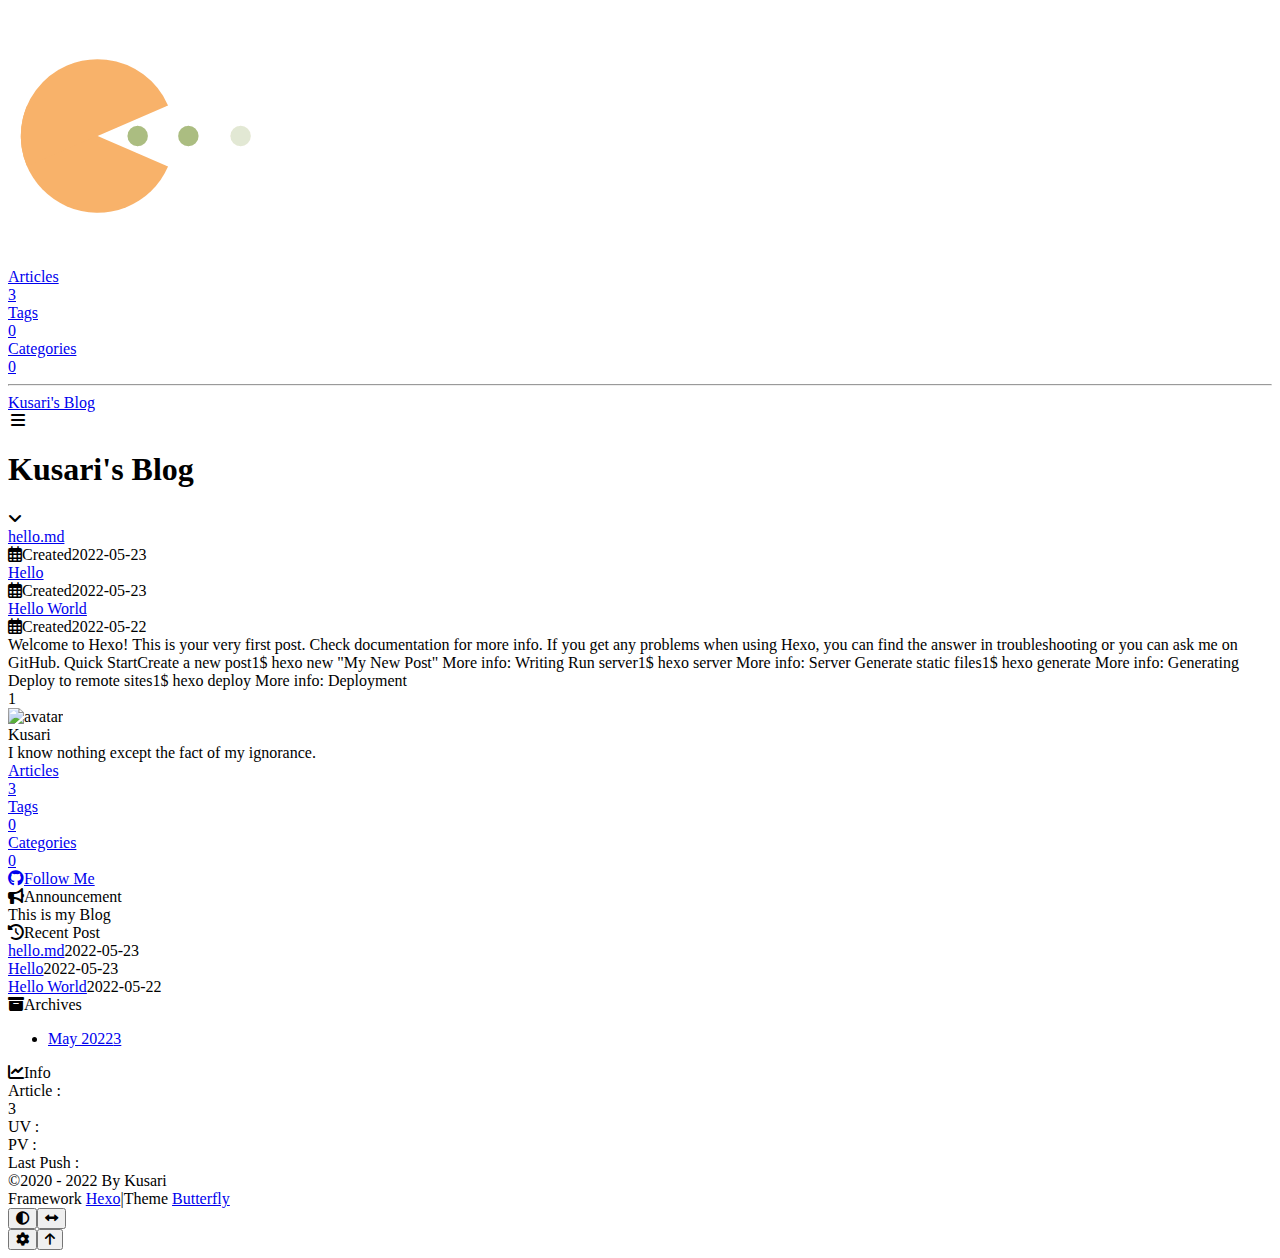
==== index.html @ a53c6928 "Site updated: 2022-05-23 19:01:49" ====
<!DOCTYPE html><html lang="en" data-theme="light"><head><meta charset="UTF-8"><meta http-equiv="X-UA-Compatible" content="IE=edge"><meta name="viewport" content="width=device-width, initial-scale=1.0, maximum-scale=1.0, user-scalable=no"><title>Kusari's Blog</title><meta name="keywords" content="blog"><meta name="author" content="Kusari"><meta name="copyright" content="Kusari"><meta name="format-detection" content="telephone=no"><meta name="theme-color" content="#ffffff"><meta name="description" content="I know nothing except the fact of my ignorance.">
<meta property="og:type" content="website">
<meta property="og:title" content="Kusari&#39;s Blog">
<meta property="og:url" content="https://bangumi.tv/user/heliumdearu/index.html">
<meta property="og:site_name" content="Kusari&#39;s Blog">
<meta property="og:description" content="I know nothing except the fact of my ignorance.">
<meta property="og:locale" content="en_US">
<meta property="og:image" content="https://i.loli.net/2021/02/24/5O1day2nriDzjSu.png">
<meta property="article:author" content="Kusari">
<meta property="article:tag" content="blog">
<meta name="twitter:card" content="summary">
<meta name="twitter:image" content="https://i.loli.net/2021/02/24/5O1day2nriDzjSu.png"><link rel="shortcut icon" href="/user/heliumdearu/img/favicon.png"><link rel="canonical" href="https://bangumi.tv/user/heliumdearu/"><link rel="preconnect" href="//cdn.jsdelivr.net"/><link rel="preconnect" href="//busuanzi.ibruce.info"/><link rel="stylesheet" href="/user/heliumdearu/css/index.css"><link rel="stylesheet" href="https://cdn.jsdelivr.net/npm/@fortawesome/fontawesome-free@6/css/all.min.css" media="print" onload="this.media='all'"><link rel="stylesheet" href="https://cdn.jsdelivr.net/npm/@fancyapps/ui/dist/fancybox.css" media="print" onload="this.media='all'"><script>const GLOBAL_CONFIG = { 
  root: '/user/heliumdearu/',
  algolia: undefined,
  localSearch: undefined,
  translate: undefined,
  noticeOutdate: undefined,
  highlight: {"plugin":"highlighjs","highlightCopy":true,"highlightLang":true,"highlightHeightLimit":false},
  copy: {
    success: 'Copy successfully',
    error: 'Copy error',
    noSupport: 'The browser does not support'
  },
  relativeDate: {
    homepage: false,
    post: false
  },
  runtime: '',
  date_suffix: {
    just: 'Just',
    min: 'minutes ago',
    hour: 'hours ago',
    day: 'days ago',
    month: 'months ago'
  },
  copyright: undefined,
  lightbox: 'fancybox',
  Snackbar: undefined,
  source: {
    justifiedGallery: {
      js: 'https://cdn.jsdelivr.net/npm/flickr-justified-gallery@2/dist/fjGallery.min.js',
      css: 'https://cdn.jsdelivr.net/npm/flickr-justified-gallery@2/dist/fjGallery.min.css'
    }
  },
  isPhotoFigcaption: false,
  islazyload: false,
  isAnchor: false
}</script><script id="config-diff">var GLOBAL_CONFIG_SITE = {
  title: 'Kusari\'s Blog',
  isPost: false,
  isHome: true,
  isHighlightShrink: false,
  isToc: false,
  postUpdate: '2022-05-23 19:01:47'
}</script><noscript><style type="text/css">
  #nav {
    opacity: 1
  }
  .justified-gallery img {
    opacity: 1
  }

  #recent-posts time,
  #post-meta time {
    display: inline !important
  }
</style></noscript><script>(win=>{
    win.saveToLocal = {
      set: function setWithExpiry(key, value, ttl) {
        if (ttl === 0) return
        const now = new Date()
        const expiryDay = ttl * 86400000
        const item = {
          value: value,
          expiry: now.getTime() + expiryDay,
        }
        localStorage.setItem(key, JSON.stringify(item))
      },

      get: function getWithExpiry(key) {
        const itemStr = localStorage.getItem(key)

        if (!itemStr) {
          return undefined
        }
        const item = JSON.parse(itemStr)
        const now = new Date()

        if (now.getTime() > item.expiry) {
          localStorage.removeItem(key)
          return undefined
        }
        return item.value
      }
    }
  
    win.getScript = url => new Promise((resolve, reject) => {
      const script = document.createElement('script')
      script.src = url
      script.async = true
      script.onerror = reject
      script.onload = script.onreadystatechange = function() {
        const loadState = this.readyState
        if (loadState && loadState !== 'loaded' && loadState !== 'complete') return
        script.onload = script.onreadystatechange = null
        resolve()
      }
      document.head.appendChild(script)
    })
  
      win.activateDarkMode = function () {
        document.documentElement.setAttribute('data-theme', 'dark')
        if (document.querySelector('meta[name="theme-color"]') !== null) {
          document.querySelector('meta[name="theme-color"]').setAttribute('content', '#0d0d0d')
        }
      }
      win.activateLightMode = function () {
        document.documentElement.setAttribute('data-theme', 'light')
        if (document.querySelector('meta[name="theme-color"]') !== null) {
          document.querySelector('meta[name="theme-color"]').setAttribute('content', '#ffffff')
        }
      }
      const t = saveToLocal.get('theme')
    
          if (t === 'dark') activateDarkMode()
          else if (t === 'light') activateLightMode()
        
      const asideStatus = saveToLocal.get('aside-status')
      if (asideStatus !== undefined) {
        if (asideStatus === 'hide') {
          document.documentElement.classList.add('hide-aside')
        } else {
          document.documentElement.classList.remove('hide-aside')
        }
      }
    
    const detectApple = () => {
      if(/iPad|iPhone|iPod|Macintosh/.test(navigator.userAgent)){
        document.documentElement.classList.add('apple')
      }
    }
    detectApple()
    })(window)</script><meta name="generator" content="Hexo 6.2.0"></head><body><div id="sidebar"><div id="menu-mask"></div><div id="sidebar-menus"><div class="avatar-img is-center"><img src="https://i.loli.net/2021/02/24/5O1day2nriDzjSu.png" onerror="onerror=null;src='/img/friend_404.gif'" alt="avatar"/></div><div class="sidebar-site-data site-data is-center"><a href="/user/heliumdearu/archives/"><div class="headline">Articles</div><div class="length-num">3</div></a><a href="/user/heliumdearu/tags/"><div class="headline">Tags</div><div class="length-num">0</div></a><a href="/user/heliumdearu/categories/"><div class="headline">Categories</div><div class="length-num">0</div></a></div><hr/></div></div><div class="page" id="body-wrap"><header class="full_page" id="page-header"><nav id="nav"><span id="blog_name"><a id="site-name" href="/user/heliumdearu/">Kusari's Blog</a></span><div id="menus"><div id="toggle-menu"><a class="site-page"><i class="fas fa-bars fa-fw"></i></a></div></div></nav><div id="site-info"><h1 id="site-title">Kusari's Blog</h1></div><div id="scroll-down"><i class="fas fa-angle-down scroll-down-effects"></i></div></header><main class="layout" id="content-inner"><div class="recent-posts" id="recent-posts"><div class="recent-post-item"><div class="recent-post-info"><a class="article-title" href="/user/heliumdearu/2022/05/23/hello-md/" title="hello.md">hello.md</a><div class="article-meta-wrap"><span class="post-meta-date"><i class="far fa-calendar-alt"></i><span class="article-meta-label">Created</span><time datetime="2022-05-23T08:35:02.000Z" title="Created 2022-05-23 16:35:02">2022-05-23</time></span></div><div class="content"></div></div></div><div class="recent-post-item"><div class="recent-post-info"><a class="article-title" href="/user/heliumdearu/2022/05/23/Hello/" title="Hello">Hello</a><div class="article-meta-wrap"><span class="post-meta-date"><i class="far fa-calendar-alt"></i><span class="article-meta-label">Created</span><time datetime="2022-05-22T17:03:05.000Z" title="Created 2022-05-23 01:03:05">2022-05-23</time></span></div><div class="content"></div></div></div><div class="recent-post-item"><div class="recent-post-info"><a class="article-title" href="/user/heliumdearu/2022/05/22/hello-world/" title="Hello World">Hello World</a><div class="article-meta-wrap"><span class="post-meta-date"><i class="far fa-calendar-alt"></i><span class="article-meta-label">Created</span><time datetime="2022-05-22T07:33:28.192Z" title="Created 2022-05-22 15:33:28">2022-05-22</time></span></div><div class="content">Welcome to Hexo! This is your very first post. Check documentation for more info. If you get any problems when using Hexo, you can find the answer in troubleshooting or you can ask me on GitHub.
Quick StartCreate a new post1$ hexo new &quot;My New Post&quot;

More info: Writing
Run server1$ hexo server

More info: Server
Generate static files1$ hexo generate

More info: Generating
Deploy to remote sites1$ hexo deploy

More info: Deployment
</div></div></div><nav id="pagination"><div class="pagination"><span class="page-number current">1</span></div></nav></div><div class="aside-content" id="aside-content"><div class="card-widget card-info"><div class="is-center"><div class="avatar-img"><img src="https://i.loli.net/2021/02/24/5O1day2nriDzjSu.png" onerror="this.onerror=null;this.src='/user/heliumdearu/img/friend_404.gif'" alt="avatar"/></div><div class="author-info__name">Kusari</div><div class="author-info__description">I know nothing except the fact of my ignorance.</div></div><div class="card-info-data site-data is-center"><a href="/user/heliumdearu/archives/"><div class="headline">Articles</div><div class="length-num">3</div></a><a href="/user/heliumdearu/tags/"><div class="headline">Tags</div><div class="length-num">0</div></a><a href="/user/heliumdearu/categories/"><div class="headline">Categories</div><div class="length-num">0</div></a></div><a id="card-info-btn" target="_blank" rel="noopener" href="https://github.com/xxxxxx"><i class="fab fa-github"></i><span>Follow Me</span></a></div><div class="card-widget card-announcement"><div class="item-headline"><i class="fas fa-bullhorn fa-shake"></i><span>Announcement</span></div><div class="announcement_content">This is my Blog</div></div><div class="sticky_layout"><div class="card-widget card-recent-post"><div class="item-headline"><i class="fas fa-history"></i><span>Recent Post</span></div><div class="aside-list"><div class="aside-list-item"><div class="content"><a class="title" href="/user/heliumdearu/2022/05/23/hello-md/" title="hello.md">hello.md</a><time datetime="2022-05-23T08:35:02.000Z" title="Created 2022-05-23 16:35:02">2022-05-23</time></div></div><div class="aside-list-item"><div class="content"><a class="title" href="/user/heliumdearu/2022/05/23/Hello/" title="Hello">Hello</a><time datetime="2022-05-22T17:03:05.000Z" title="Created 2022-05-23 01:03:05">2022-05-23</time></div></div><div class="aside-list-item"><div class="content"><a class="title" href="/user/heliumdearu/2022/05/22/hello-world/" title="Hello World">Hello World</a><time datetime="2022-05-22T07:33:28.192Z" title="Created 2022-05-22 15:33:28">2022-05-22</time></div></div></div></div><div class="card-widget card-archives"><div class="item-headline"><i class="fas fa-archive"></i><span>Archives</span></div><ul class="card-archive-list"><li class="card-archive-list-item"><a class="card-archive-list-link" href="/user/heliumdearu/archives/2022/05/"><span class="card-archive-list-date">May 2022</span><span class="card-archive-list-count">3</span></a></li></ul></div><div class="card-widget card-webinfo"><div class="item-headline"><i class="fas fa-chart-line"></i><span>Info</span></div><div class="webinfo"><div class="webinfo-item"><div class="item-name">Article :</div><div class="item-count">3</div></div><div class="webinfo-item"><div class="item-name">UV :</div><div class="item-count" id="busuanzi_value_site_uv"></div></div><div class="webinfo-item"><div class="item-name">PV :</div><div class="item-count" id="busuanzi_value_site_pv"></div></div><div class="webinfo-item"><div class="item-name">Last Push :</div><div class="item-count" id="last-push-date" data-lastPushDate="2022-05-23T11:01:47.331Z"></div></div></div></div></div></div></main><footer id="footer"><div id="footer-wrap"><div class="copyright">&copy;2020 - 2022 By Kusari</div><div class="framework-info"><span>Framework </span><a target="_blank" rel="noopener" href="https://hexo.io">Hexo</a><span class="footer-separator">|</span><span>Theme </span><a target="_blank" rel="noopener" href="https://github.com/jerryc127/hexo-theme-butterfly">Butterfly</a></div></div></footer></div><div id="rightside"><div id="rightside-config-hide"><button id="darkmode" type="button" title="Switch Between Light And Dark Mode"><i class="fas fa-adjust"></i></button><button id="hide-aside-btn" type="button" title="Toggle between single-column and double-column"><i class="fas fa-arrows-alt-h"></i></button></div><div id="rightside-config-show"><button id="rightside_config" type="button" title="Setting"><i class="fas fa-cog fa-spin"></i></button><button id="go-up" type="button" title="Back To Top"><i class="fas fa-arrow-up"></i></button></div></div><div><script src="/user/heliumdearu/js/utils.js"></script><script src="/user/heliumdearu/js/main.js"></script><script src="https://cdn.jsdelivr.net/npm/@fancyapps/ui/dist/fancybox.umd.js"></script><div class="js-pjax"></div><script async data-pjax src="//busuanzi.ibruce.info/busuanzi/2.3/busuanzi.pure.mini.js"></script></div></body></html>
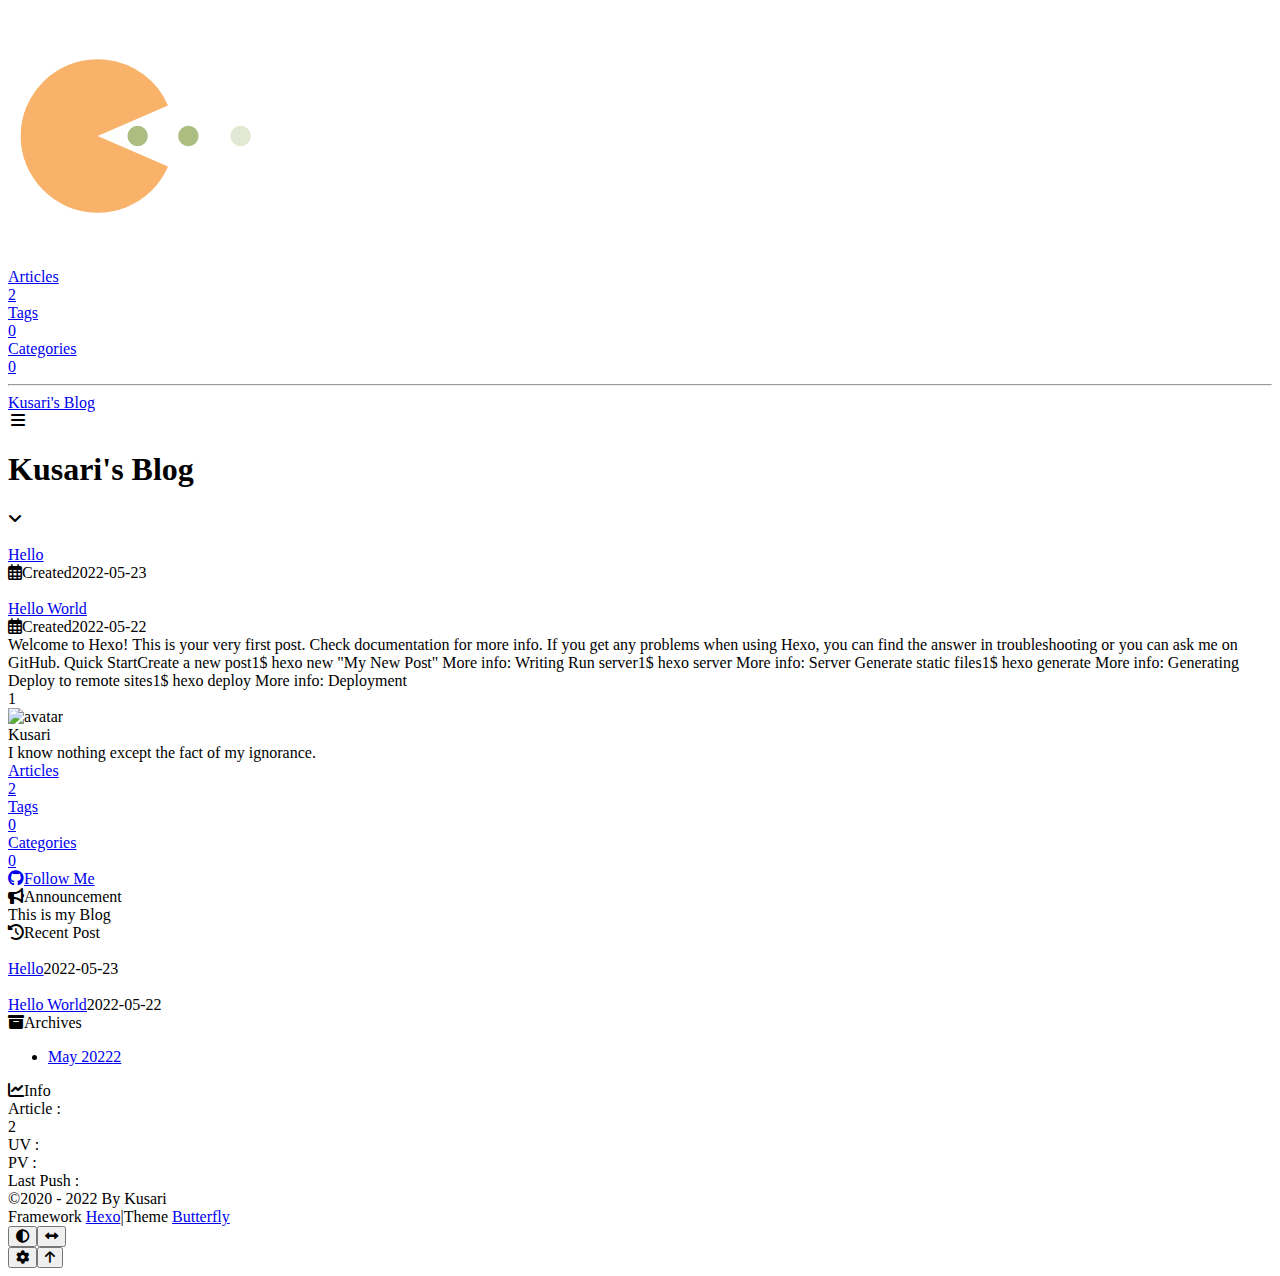
==== commit 3657e92a: "Site updated: 2022-05-24 00:05:08" ====
--- a/index.html
+++ b/index.html
@@ -1,7 +1,7 @@
 <!DOCTYPE html><html lang="en" data-theme="light"><head><meta charset="UTF-8"><meta http-equiv="X-UA-Compatible" content="IE=edge"><meta name="viewport" content="width=device-width, initial-scale=1.0, maximum-scale=1.0, user-scalable=no"><title>Kusari's Blog</title><meta name="keywords" content="blog"><meta name="author" content="Kusari"><meta name="copyright" content="Kusari"><meta name="format-detection" content="telephone=no"><meta name="theme-color" content="#ffffff"><meta name="description" content="I know nothing except the fact of my ignorance.">
 <meta property="og:type" content="website">
 <meta property="og:title" content="Kusari&#39;s Blog">
-<meta property="og:url" content="https://bangumi.tv/user/heliumdearu/index.html">
+<meta property="og:url" content="https://github.com/Yukiyoruko/index.html">
 <meta property="og:site_name" content="Kusari&#39;s Blog">
 <meta property="og:description" content="I know nothing except the fact of my ignorance.">
 <meta property="og:locale" content="en_US">
@@ -9,8 +9,8 @@
 <meta property="article:author" content="Kusari">
 <meta property="article:tag" content="blog">
 <meta name="twitter:card" content="summary">
-<meta name="twitter:image" content="https://i.loli.net/2021/02/24/5O1day2nriDzjSu.png"><link rel="shortcut icon" href="/user/heliumdearu/img/favicon.png"><link rel="canonical" href="https://bangumi.tv/user/heliumdearu/"><link rel="preconnect" href="//cdn.jsdelivr.net"/><link rel="preconnect" href="//busuanzi.ibruce.info"/><link rel="stylesheet" href="/user/heliumdearu/css/index.css"><link rel="stylesheet" href="https://cdn.jsdelivr.net/npm/@fortawesome/fontawesome-free@6/css/all.min.css" media="print" onload="this.media='all'"><link rel="stylesheet" href="https://cdn.jsdelivr.net/npm/@fancyapps/ui/dist/fancybox.css" media="print" onload="this.media='all'"><script>const GLOBAL_CONFIG = { 
-  root: '/user/heliumdearu/',
+<meta name="twitter:image" content="https://i.loli.net/2021/02/24/5O1day2nriDzjSu.png"><link rel="shortcut icon" href="/Yukiyoruko/img/favicon.png"><link rel="canonical" href="https://github.com/Yukiyoruko/"><link rel="preconnect" href="//cdn.jsdelivr.net"/><link rel="preconnect" href="//busuanzi.ibruce.info"/><link rel="stylesheet" href="/Yukiyoruko/css/index.css"><link rel="stylesheet" href="https://cdn.jsdelivr.net/npm/@fortawesome/fontawesome-free@6/css/all.min.css" media="print" onload="this.media='all'"><link rel="stylesheet" href="https://cdn.jsdelivr.net/npm/@fancyapps/ui/dist/fancybox.css" media="print" onload="this.media='all'"><script>const GLOBAL_CONFIG = { 
+  root: '/Yukiyoruko/',
   algolia: undefined,
   localSearch: undefined,
   translate: undefined,
@@ -51,7 +51,7 @@
   isHome: true,
   isHighlightShrink: false,
   isToc: false,
-  postUpdate: '2022-05-23 19:01:47'
+  postUpdate: '2022-05-24 00:04:56'
 }</script><noscript><style type="text/css">
   #nav {
     opacity: 1
@@ -140,7 +140,7 @@
       }
     }
     detectApple()
-    })(window)</script><meta name="generator" content="Hexo 6.2.0"></head><body><div id="sidebar"><div id="menu-mask"></div><div id="sidebar-menus"><div class="avatar-img is-center"><img src="https://i.loli.net/2021/02/24/5O1day2nriDzjSu.png" onerror="onerror=null;src='/img/friend_404.gif'" alt="avatar"/></div><div class="sidebar-site-data site-data is-center"><a href="/user/heliumdearu/archives/"><div class="headline">Articles</div><div class="length-num">3</div></a><a href="/user/heliumdearu/tags/"><div class="headline">Tags</div><div class="length-num">0</div></a><a href="/user/heliumdearu/categories/"><div class="headline">Categories</div><div class="length-num">0</div></a></div><hr/></div></div><div class="page" id="body-wrap"><header class="full_page" id="page-header"><nav id="nav"><span id="blog_name"><a id="site-name" href="/user/heliumdearu/">Kusari's Blog</a></span><div id="menus"><div id="toggle-menu"><a class="site-page"><i class="fas fa-bars fa-fw"></i></a></div></div></nav><div id="site-info"><h1 id="site-title">Kusari's Blog</h1></div><div id="scroll-down"><i class="fas fa-angle-down scroll-down-effects"></i></div></header><main class="layout" id="content-inner"><div class="recent-posts" id="recent-posts"><div class="recent-post-item"><div class="recent-post-info"><a class="article-title" href="/user/heliumdearu/2022/05/23/hello-md/" title="hello.md">hello.md</a><div class="article-meta-wrap"><span class="post-meta-date"><i class="far fa-calendar-alt"></i><span class="article-meta-label">Created</span><time datetime="2022-05-23T08:35:02.000Z" title="Created 2022-05-23 16:35:02">2022-05-23</time></span></div><div class="content"></div></div></div><div class="recent-post-item"><div class="recent-post-info"><a class="article-title" href="/user/heliumdearu/2022/05/23/Hello/" title="Hello">Hello</a><div class="article-meta-wrap"><span class="post-meta-date"><i class="far fa-calendar-alt"></i><span class="article-meta-label">Created</span><time datetime="2022-05-22T17:03:05.000Z" title="Created 2022-05-23 01:03:05">2022-05-23</time></span></div><div class="content"></div></div></div><div class="recent-post-item"><div class="recent-post-info"><a class="article-title" href="/user/heliumdearu/2022/05/22/hello-world/" title="Hello World">Hello World</a><div class="article-meta-wrap"><span class="post-meta-date"><i class="far fa-calendar-alt"></i><span class="article-meta-label">Created</span><time datetime="2022-05-22T07:33:28.192Z" title="Created 2022-05-22 15:33:28">2022-05-22</time></span></div><div class="content">Welcome to Hexo! This is your very first post. Check documentation for more info. If you get any problems when using Hexo, you can find the answer in troubleshooting or you can ask me on GitHub.
+    })(window)</script><meta name="generator" content="Hexo 6.2.0"></head><body><div id="sidebar"><div id="menu-mask"></div><div id="sidebar-menus"><div class="avatar-img is-center"><img src="https://i.loli.net/2021/02/24/5O1day2nriDzjSu.png" onerror="onerror=null;src='/img/friend_404.gif'" alt="avatar"/></div><div class="sidebar-site-data site-data is-center"><a href="/Yukiyoruko/archives/"><div class="headline">Articles</div><div class="length-num">2</div></a><a href="/Yukiyoruko/tags/"><div class="headline">Tags</div><div class="length-num">0</div></a><a href="/Yukiyoruko/categories/"><div class="headline">Categories</div><div class="length-num">0</div></a></div><hr/></div></div><div class="page" id="body-wrap"><header class="full_page" id="page-header"><nav id="nav"><span id="blog_name"><a id="site-name" href="/Yukiyoruko/">Kusari's Blog</a></span><div id="menus"><div id="toggle-menu"><a class="site-page"><i class="fas fa-bars fa-fw"></i></a></div></div></nav><div id="site-info"><h1 id="site-title">Kusari's Blog</h1></div><div id="scroll-down"><i class="fas fa-angle-down scroll-down-effects"></i></div></header><main class="layout" id="content-inner"><div class="recent-posts" id="recent-posts"><div class="recent-post-item"><div class="post_cover left"><a href="/Yukiyoruko/2022/05/23/Hello/" title="Hello"><img class="post_bg" src="[data-uri]" onerror="this.onerror=null;this.src='/Yukiyoruko/img/404.jpg'" alt="Hello"></a></div><div class="recent-post-info"><a class="article-title" href="/Yukiyoruko/2022/05/23/Hello/" title="Hello">Hello</a><div class="article-meta-wrap"><span class="post-meta-date"><i class="far fa-calendar-alt"></i><span class="article-meta-label">Created</span><time datetime="2022-05-22T17:03:05.000Z" title="Created 2022-05-23 01:03:05">2022-05-23</time></span></div><div class="content"></div></div></div><div class="recent-post-item"><div class="post_cover right"><a href="/Yukiyoruko/2022/05/22/hello-world/" title="Hello World"><img class="post_bg" src="[data-uri]" onerror="this.onerror=null;this.src='/Yukiyoruko/img/404.jpg'" alt="Hello World"></a></div><div class="recent-post-info"><a class="article-title" href="/Yukiyoruko/2022/05/22/hello-world/" title="Hello World">Hello World</a><div class="article-meta-wrap"><span class="post-meta-date"><i class="far fa-calendar-alt"></i><span class="article-meta-label">Created</span><time datetime="2022-05-22T07:33:28.192Z" title="Created 2022-05-22 15:33:28">2022-05-22</time></span></div><div class="content">Welcome to Hexo! This is your very first post. Check documentation for more info. If you get any problems when using Hexo, you can find the answer in troubleshooting or you can ask me on GitHub.
 Quick StartCreate a new post1$ hexo new &quot;My New Post&quot;
 
 More info: Writing
@@ -153,4 +153,4 @@
 Deploy to remote sites1$ hexo deploy
 
 More info: Deployment
-</div></div></div><nav id="pagination"><div class="pagination"><span class="page-number current">1</span></div></nav></div><div class="aside-content" id="aside-content"><div class="card-widget card-info"><div class="is-center"><div class="avatar-img"><img src="https://i.loli.net/2021/02/24/5O1day2nriDzjSu.png" onerror="this.onerror=null;this.src='/user/heliumdearu/img/friend_404.gif'" alt="avatar"/></div><div class="author-info__name">Kusari</div><div class="author-info__description">I know nothing except the fact of my ignorance.</div></div><div class="card-info-data site-data is-center"><a href="/user/heliumdearu/archives/"><div class="headline">Articles</div><div class="length-num">3</div></a><a href="/user/heliumdearu/tags/"><div class="headline">Tags</div><div class="length-num">0</div></a><a href="/user/heliumdearu/categories/"><div class="headline">Categories</div><div class="length-num">0</div></a></div><a id="card-info-btn" target="_blank" rel="noopener" href="https://github.com/xxxxxx"><i class="fab fa-github"></i><span>Follow Me</span></a></div><div class="card-widget card-announcement"><div class="item-headline"><i class="fas fa-bullhorn fa-shake"></i><span>Announcement</span></div><div class="announcement_content">This is my Blog</div></div><div class="sticky_layout"><div class="card-widget card-recent-post"><div class="item-headline"><i class="fas fa-history"></i><span>Recent Post</span></div><div class="aside-list"><div class="aside-list-item"><div class="content"><a class="title" href="/user/heliumdearu/2022/05/23/hello-md/" title="hello.md">hello.md</a><time datetime="2022-05-23T08:35:02.000Z" title="Created 2022-05-23 16:35:02">2022-05-23</time></div></div><div class="aside-list-item"><div class="content"><a class="title" href="/user/heliumdearu/2022/05/23/Hello/" title="Hello">Hello</a><time datetime="2022-05-22T17:03:05.000Z" title="Created 2022-05-23 01:03:05">2022-05-23</time></div></div><div class="aside-list-item"><div class="content"><a class="title" href="/user/heliumdearu/2022/05/22/hello-world/" title="Hello World">Hello World</a><time datetime="2022-05-22T07:33:28.192Z" title="Created 2022-05-22 15:33:28">2022-05-22</time></div></div></div></div><div class="card-widget card-archives"><div class="item-headline"><i class="fas fa-archive"></i><span>Archives</span></div><ul class="card-archive-list"><li class="card-archive-list-item"><a class="card-archive-list-link" href="/user/heliumdearu/archives/2022/05/"><span class="card-archive-list-date">May 2022</span><span class="card-archive-list-count">3</span></a></li></ul></div><div class="card-widget card-webinfo"><div class="item-headline"><i class="fas fa-chart-line"></i><span>Info</span></div><div class="webinfo"><div class="webinfo-item"><div class="item-name">Article :</div><div class="item-count">3</div></div><div class="webinfo-item"><div class="item-name">UV :</div><div class="item-count" id="busuanzi_value_site_uv"></div></div><div class="webinfo-item"><div class="item-name">PV :</div><div class="item-count" id="busuanzi_value_site_pv"></div></div><div class="webinfo-item"><div class="item-name">Last Push :</div><div class="item-count" id="last-push-date" data-lastPushDate="2022-05-23T11:01:47.331Z"></div></div></div></div></div></div></main><footer id="footer"><div id="footer-wrap"><div class="copyright">&copy;2020 - 2022 By Kusari</div><div class="framework-info"><span>Framework </span><a target="_blank" rel="noopener" href="https://hexo.io">Hexo</a><span class="footer-separator">|</span><span>Theme </span><a target="_blank" rel="noopener" href="https://github.com/jerryc127/hexo-theme-butterfly">Butterfly</a></div></div></footer></div><div id="rightside"><div id="rightside-config-hide"><button id="darkmode" type="button" title="Switch Between Light And Dark Mode"><i class="fas fa-adjust"></i></button><button id="hide-aside-btn" type="button" title="Toggle between single-column and double-column"><i class="fas fa-arrows-alt-h"></i></button></div><div id="rightside-config-show"><button id="rightside_config" type="button" title="Setting"><i class="fas fa-cog fa-spin"></i></button><button id="go-up" type="button" title="Back To Top"><i class="fas fa-arrow-up"></i></button></div></div><div><script src="/user/heliumdearu/js/utils.js"></script><script src="/user/heliumdearu/js/main.js"></script><script src="https://cdn.jsdelivr.net/npm/@fancyapps/ui/dist/fancybox.umd.js"></script><div class="js-pjax"></div><script async data-pjax src="//busuanzi.ibruce.info/busuanzi/2.3/busuanzi.pure.mini.js"></script></div></body></html>+</div></div></div><nav id="pagination"><div class="pagination"><span class="page-number current">1</span></div></nav></div><div class="aside-content" id="aside-content"><div class="card-widget card-info"><div class="is-center"><div class="avatar-img"><img src="https://i.loli.net/2021/02/24/5O1day2nriDzjSu.png" onerror="this.onerror=null;this.src='/Yukiyoruko/img/friend_404.gif'" alt="avatar"/></div><div class="author-info__name">Kusari</div><div class="author-info__description">I know nothing except the fact of my ignorance.</div></div><div class="card-info-data site-data is-center"><a href="/Yukiyoruko/archives/"><div class="headline">Articles</div><div class="length-num">2</div></a><a href="/Yukiyoruko/tags/"><div class="headline">Tags</div><div class="length-num">0</div></a><a href="/Yukiyoruko/categories/"><div class="headline">Categories</div><div class="length-num">0</div></a></div><a id="card-info-btn" href="https://github.com/xxxxxx"><i class="fab fa-github"></i><span>Follow Me</span></a></div><div class="card-widget card-announcement"><div class="item-headline"><i class="fas fa-bullhorn fa-shake"></i><span>Announcement</span></div><div class="announcement_content">This is my Blog</div></div><div class="sticky_layout"><div class="card-widget card-recent-post"><div class="item-headline"><i class="fas fa-history"></i><span>Recent Post</span></div><div class="aside-list"><div class="aside-list-item"><a class="thumbnail" href="/Yukiyoruko/2022/05/23/Hello/" title="Hello"><img src="[data-uri]" onerror="this.onerror=null;this.src='/Yukiyoruko/img/404.jpg'" alt="Hello"/></a><div class="content"><a class="title" href="/Yukiyoruko/2022/05/23/Hello/" title="Hello">Hello</a><time datetime="2022-05-22T17:03:05.000Z" title="Created 2022-05-23 01:03:05">2022-05-23</time></div></div><div class="aside-list-item"><a class="thumbnail" href="/Yukiyoruko/2022/05/22/hello-world/" title="Hello World"><img src="[data-uri]" onerror="this.onerror=null;this.src='/Yukiyoruko/img/404.jpg'" alt="Hello World"/></a><div class="content"><a class="title" href="/Yukiyoruko/2022/05/22/hello-world/" title="Hello World">Hello World</a><time datetime="2022-05-22T07:33:28.192Z" title="Created 2022-05-22 15:33:28">2022-05-22</time></div></div></div></div><div class="card-widget card-archives"><div class="item-headline"><i class="fas fa-archive"></i><span>Archives</span></div><ul class="card-archive-list"><li class="card-archive-list-item"><a class="card-archive-list-link" href="/Yukiyoruko/archives/2022/05/"><span class="card-archive-list-date">May 2022</span><span class="card-archive-list-count">2</span></a></li></ul></div><div class="card-widget card-webinfo"><div class="item-headline"><i class="fas fa-chart-line"></i><span>Info</span></div><div class="webinfo"><div class="webinfo-item"><div class="item-name">Article :</div><div class="item-count">2</div></div><div class="webinfo-item"><div class="item-name">UV :</div><div class="item-count" id="busuanzi_value_site_uv"></div></div><div class="webinfo-item"><div class="item-name">PV :</div><div class="item-count" id="busuanzi_value_site_pv"></div></div><div class="webinfo-item"><div class="item-name">Last Push :</div><div class="item-count" id="last-push-date" data-lastPushDate="2022-05-23T16:04:56.400Z"></div></div></div></div></div></div></main><footer id="footer"><div id="footer-wrap"><div class="copyright">&copy;2020 - 2022 By Kusari</div><div class="framework-info"><span>Framework </span><a target="_blank" rel="noopener" href="https://hexo.io">Hexo</a><span class="footer-separator">|</span><span>Theme </span><a href="https://github.com/jerryc127/hexo-theme-butterfly">Butterfly</a></div></div></footer></div><div id="rightside"><div id="rightside-config-hide"><button id="darkmode" type="button" title="Switch Between Light And Dark Mode"><i class="fas fa-adjust"></i></button><button id="hide-aside-btn" type="button" title="Toggle between single-column and double-column"><i class="fas fa-arrows-alt-h"></i></button></div><div id="rightside-config-show"><button id="rightside_config" type="button" title="Setting"><i class="fas fa-cog fa-spin"></i></button><button id="go-up" type="button" title="Back To Top"><i class="fas fa-arrow-up"></i></button></div></div><div><script src="/Yukiyoruko/js/utils.js"></script><script src="/Yukiyoruko/js/main.js"></script><script src="https://cdn.jsdelivr.net/npm/@fancyapps/ui/dist/fancybox.umd.js"></script><div class="js-pjax"></div><script async data-pjax src="//busuanzi.ibruce.info/busuanzi/2.3/busuanzi.pure.mini.js"></script></div></body></html>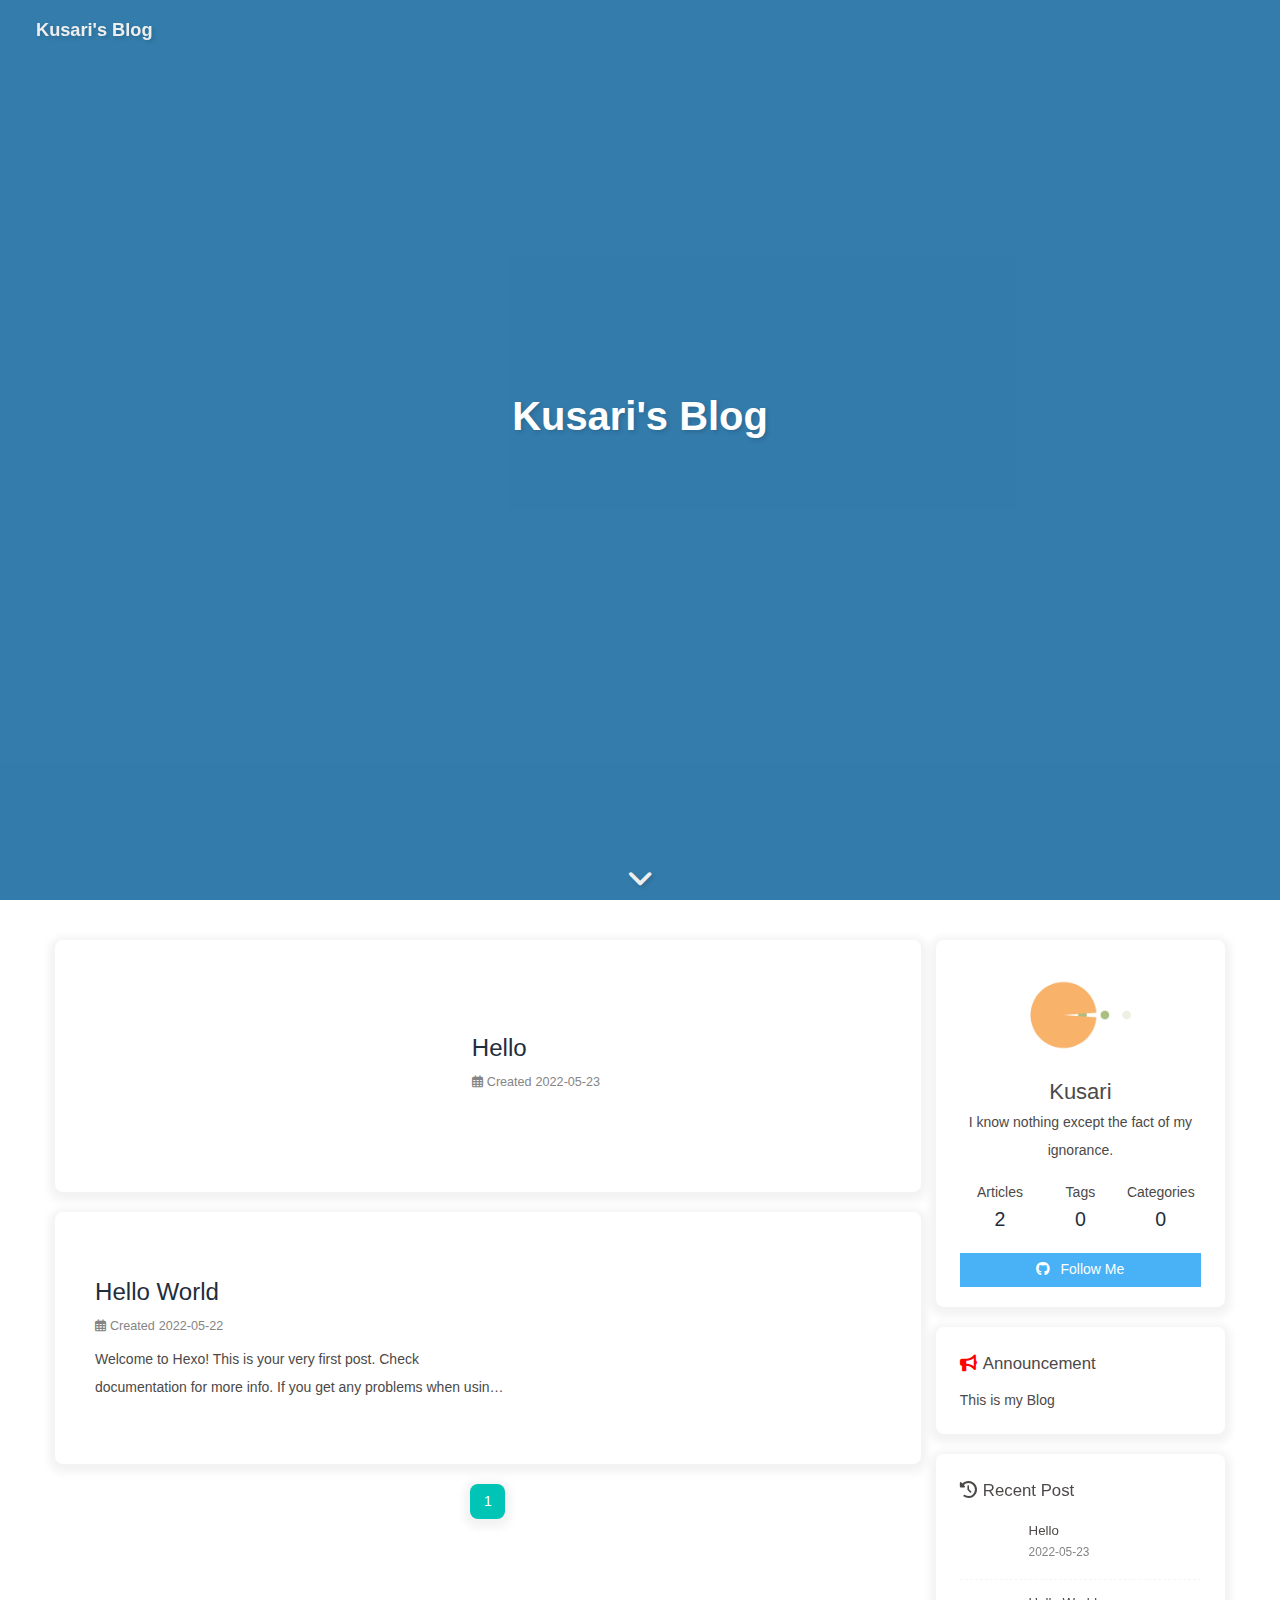
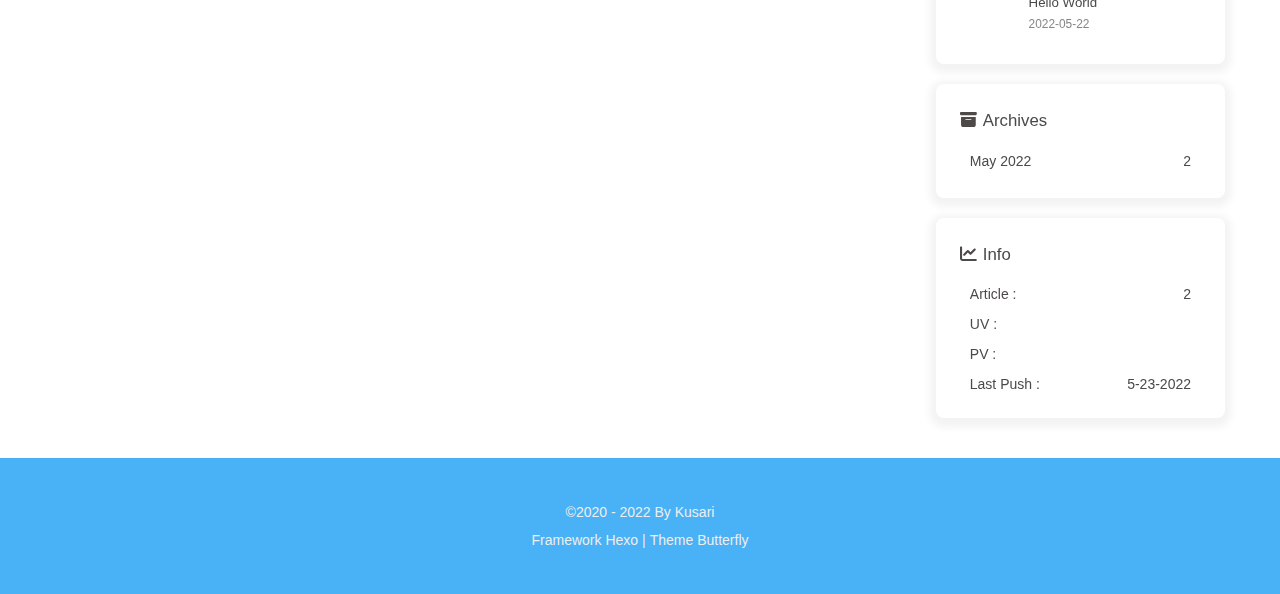
==== commit 3c44b3ba: "Site updated: 2022-05-24 00:08:32" ====
--- a/index.html
+++ b/index.html
@@ -1,7 +1,7 @@
 <!DOCTYPE html><html lang="en" data-theme="light"><head><meta charset="UTF-8"><meta http-equiv="X-UA-Compatible" content="IE=edge"><meta name="viewport" content="width=device-width, initial-scale=1.0, maximum-scale=1.0, user-scalable=no"><title>Kusari's Blog</title><meta name="keywords" content="blog"><meta name="author" content="Kusari"><meta name="copyright" content="Kusari"><meta name="format-detection" content="telephone=no"><meta name="theme-color" content="#ffffff"><meta name="description" content="I know nothing except the fact of my ignorance.">
 <meta property="og:type" content="website">
 <meta property="og:title" content="Kusari&#39;s Blog">
-<meta property="og:url" content="https://github.com/Yukiyoruko/index.html">
+<meta property="og:url" content="https://yukiyoruko.github.io/index.html">
 <meta property="og:site_name" content="Kusari&#39;s Blog">
 <meta property="og:description" content="I know nothing except the fact of my ignorance.">
 <meta property="og:locale" content="en_US">
@@ -9,8 +9,8 @@
 <meta property="article:author" content="Kusari">
 <meta property="article:tag" content="blog">
 <meta name="twitter:card" content="summary">
-<meta name="twitter:image" content="https://i.loli.net/2021/02/24/5O1day2nriDzjSu.png"><link rel="shortcut icon" href="/Yukiyoruko/img/favicon.png"><link rel="canonical" href="https://github.com/Yukiyoruko/"><link rel="preconnect" href="//cdn.jsdelivr.net"/><link rel="preconnect" href="//busuanzi.ibruce.info"/><link rel="stylesheet" href="/Yukiyoruko/css/index.css"><link rel="stylesheet" href="https://cdn.jsdelivr.net/npm/@fortawesome/fontawesome-free@6/css/all.min.css" media="print" onload="this.media='all'"><link rel="stylesheet" href="https://cdn.jsdelivr.net/npm/@fancyapps/ui/dist/fancybox.css" media="print" onload="this.media='all'"><script>const GLOBAL_CONFIG = { 
-  root: '/Yukiyoruko/',
+<meta name="twitter:image" content="https://i.loli.net/2021/02/24/5O1day2nriDzjSu.png"><link rel="shortcut icon" href="/img/favicon.png"><link rel="canonical" href="https://yukiyoruko.github.io/"><link rel="preconnect" href="//cdn.jsdelivr.net"/><link rel="preconnect" href="//busuanzi.ibruce.info"/><link rel="stylesheet" href="/css/index.css"><link rel="stylesheet" href="https://cdn.jsdelivr.net/npm/@fortawesome/fontawesome-free@6/css/all.min.css" media="print" onload="this.media='all'"><link rel="stylesheet" href="https://cdn.jsdelivr.net/npm/@fancyapps/ui/dist/fancybox.css" media="print" onload="this.media='all'"><script>const GLOBAL_CONFIG = { 
+  root: '/',
   algolia: undefined,
   localSearch: undefined,
   translate: undefined,
@@ -51,7 +51,7 @@
   isHome: true,
   isHighlightShrink: false,
   isToc: false,
-  postUpdate: '2022-05-24 00:04:56'
+  postUpdate: '2022-05-24 00:08:29'
 }</script><noscript><style type="text/css">
   #nav {
     opacity: 1
@@ -140,7 +140,7 @@
       }
     }
     detectApple()
-    })(window)</script><meta name="generator" content="Hexo 6.2.0"></head><body><div id="sidebar"><div id="menu-mask"></div><div id="sidebar-menus"><div class="avatar-img is-center"><img src="https://i.loli.net/2021/02/24/5O1day2nriDzjSu.png" onerror="onerror=null;src='/img/friend_404.gif'" alt="avatar"/></div><div class="sidebar-site-data site-data is-center"><a href="/Yukiyoruko/archives/"><div class="headline">Articles</div><div class="length-num">2</div></a><a href="/Yukiyoruko/tags/"><div class="headline">Tags</div><div class="length-num">0</div></a><a href="/Yukiyoruko/categories/"><div class="headline">Categories</div><div class="length-num">0</div></a></div><hr/></div></div><div class="page" id="body-wrap"><header class="full_page" id="page-header"><nav id="nav"><span id="blog_name"><a id="site-name" href="/Yukiyoruko/">Kusari's Blog</a></span><div id="menus"><div id="toggle-menu"><a class="site-page"><i class="fas fa-bars fa-fw"></i></a></div></div></nav><div id="site-info"><h1 id="site-title">Kusari's Blog</h1></div><div id="scroll-down"><i class="fas fa-angle-down scroll-down-effects"></i></div></header><main class="layout" id="content-inner"><div class="recent-posts" id="recent-posts"><div class="recent-post-item"><div class="post_cover left"><a href="/Yukiyoruko/2022/05/23/Hello/" title="Hello"><img class="post_bg" src="[data-uri]" onerror="this.onerror=null;this.src='/Yukiyoruko/img/404.jpg'" alt="Hello"></a></div><div class="recent-post-info"><a class="article-title" href="/Yukiyoruko/2022/05/23/Hello/" title="Hello">Hello</a><div class="article-meta-wrap"><span class="post-meta-date"><i class="far fa-calendar-alt"></i><span class="article-meta-label">Created</span><time datetime="2022-05-22T17:03:05.000Z" title="Created 2022-05-23 01:03:05">2022-05-23</time></span></div><div class="content"></div></div></div><div class="recent-post-item"><div class="post_cover right"><a href="/Yukiyoruko/2022/05/22/hello-world/" title="Hello World"><img class="post_bg" src="[data-uri]" onerror="this.onerror=null;this.src='/Yukiyoruko/img/404.jpg'" alt="Hello World"></a></div><div class="recent-post-info"><a class="article-title" href="/Yukiyoruko/2022/05/22/hello-world/" title="Hello World">Hello World</a><div class="article-meta-wrap"><span class="post-meta-date"><i class="far fa-calendar-alt"></i><span class="article-meta-label">Created</span><time datetime="2022-05-22T07:33:28.192Z" title="Created 2022-05-22 15:33:28">2022-05-22</time></span></div><div class="content">Welcome to Hexo! This is your very first post. Check documentation for more info. If you get any problems when using Hexo, you can find the answer in troubleshooting or you can ask me on GitHub.
+    })(window)</script><meta name="generator" content="Hexo 6.2.0"></head><body><div id="sidebar"><div id="menu-mask"></div><div id="sidebar-menus"><div class="avatar-img is-center"><img src="https://i.loli.net/2021/02/24/5O1day2nriDzjSu.png" onerror="onerror=null;src='/img/friend_404.gif'" alt="avatar"/></div><div class="sidebar-site-data site-data is-center"><a href="/archives/"><div class="headline">Articles</div><div class="length-num">2</div></a><a href="/tags/"><div class="headline">Tags</div><div class="length-num">0</div></a><a href="/categories/"><div class="headline">Categories</div><div class="length-num">0</div></a></div><hr/></div></div><div class="page" id="body-wrap"><header class="full_page" id="page-header"><nav id="nav"><span id="blog_name"><a id="site-name" href="/">Kusari's Blog</a></span><div id="menus"><div id="toggle-menu"><a class="site-page"><i class="fas fa-bars fa-fw"></i></a></div></div></nav><div id="site-info"><h1 id="site-title">Kusari's Blog</h1></div><div id="scroll-down"><i class="fas fa-angle-down scroll-down-effects"></i></div></header><main class="layout" id="content-inner"><div class="recent-posts" id="recent-posts"><div class="recent-post-item"><div class="post_cover left"><a href="/2022/05/23/Hello/" title="Hello"><img class="post_bg" src="[data-uri]" onerror="this.onerror=null;this.src='/img/404.jpg'" alt="Hello"></a></div><div class="recent-post-info"><a class="article-title" href="/2022/05/23/Hello/" title="Hello">Hello</a><div class="article-meta-wrap"><span class="post-meta-date"><i class="far fa-calendar-alt"></i><span class="article-meta-label">Created</span><time datetime="2022-05-22T17:03:05.000Z" title="Created 2022-05-23 01:03:05">2022-05-23</time></span></div><div class="content"></div></div></div><div class="recent-post-item"><div class="post_cover right"><a href="/2022/05/22/hello-world/" title="Hello World"><img class="post_bg" src="[data-uri]" onerror="this.onerror=null;this.src='/img/404.jpg'" alt="Hello World"></a></div><div class="recent-post-info"><a class="article-title" href="/2022/05/22/hello-world/" title="Hello World">Hello World</a><div class="article-meta-wrap"><span class="post-meta-date"><i class="far fa-calendar-alt"></i><span class="article-meta-label">Created</span><time datetime="2022-05-22T07:33:28.192Z" title="Created 2022-05-22 15:33:28">2022-05-22</time></span></div><div class="content">Welcome to Hexo! This is your very first post. Check documentation for more info. If you get any problems when using Hexo, you can find the answer in troubleshooting or you can ask me on GitHub.
 Quick StartCreate a new post1$ hexo new &quot;My New Post&quot;
 
 More info: Writing
@@ -153,4 +153,4 @@
 Deploy to remote sites1$ hexo deploy
 
 More info: Deployment
-</div></div></div><nav id="pagination"><div class="pagination"><span class="page-number current">1</span></div></nav></div><div class="aside-content" id="aside-content"><div class="card-widget card-info"><div class="is-center"><div class="avatar-img"><img src="https://i.loli.net/2021/02/24/5O1day2nriDzjSu.png" onerror="this.onerror=null;this.src='/Yukiyoruko/img/friend_404.gif'" alt="avatar"/></div><div class="author-info__name">Kusari</div><div class="author-info__description">I know nothing except the fact of my ignorance.</div></div><div class="card-info-data site-data is-center"><a href="/Yukiyoruko/archives/"><div class="headline">Articles</div><div class="length-num">2</div></a><a href="/Yukiyoruko/tags/"><div class="headline">Tags</div><div class="length-num">0</div></a><a href="/Yukiyoruko/categories/"><div class="headline">Categories</div><div class="length-num">0</div></a></div><a id="card-info-btn" href="https://github.com/xxxxxx"><i class="fab fa-github"></i><span>Follow Me</span></a></div><div class="card-widget card-announcement"><div class="item-headline"><i class="fas fa-bullhorn fa-shake"></i><span>Announcement</span></div><div class="announcement_content">This is my Blog</div></div><div class="sticky_layout"><div class="card-widget card-recent-post"><div class="item-headline"><i class="fas fa-history"></i><span>Recent Post</span></div><div class="aside-list"><div class="aside-list-item"><a class="thumbnail" href="/Yukiyoruko/2022/05/23/Hello/" title="Hello"><img src="[data-uri]" onerror="this.onerror=null;this.src='/Yukiyoruko/img/404.jpg'" alt="Hello"/></a><div class="content"><a class="title" href="/Yukiyoruko/2022/05/23/Hello/" title="Hello">Hello</a><time datetime="2022-05-22T17:03:05.000Z" title="Created 2022-05-23 01:03:05">2022-05-23</time></div></div><div class="aside-list-item"><a class="thumbnail" href="/Yukiyoruko/2022/05/22/hello-world/" title="Hello World"><img src="[data-uri]" onerror="this.onerror=null;this.src='/Yukiyoruko/img/404.jpg'" alt="Hello World"/></a><div class="content"><a class="title" href="/Yukiyoruko/2022/05/22/hello-world/" title="Hello World">Hello World</a><time datetime="2022-05-22T07:33:28.192Z" title="Created 2022-05-22 15:33:28">2022-05-22</time></div></div></div></div><div class="card-widget card-archives"><div class="item-headline"><i class="fas fa-archive"></i><span>Archives</span></div><ul class="card-archive-list"><li class="card-archive-list-item"><a class="card-archive-list-link" href="/Yukiyoruko/archives/2022/05/"><span class="card-archive-list-date">May 2022</span><span class="card-archive-list-count">2</span></a></li></ul></div><div class="card-widget card-webinfo"><div class="item-headline"><i class="fas fa-chart-line"></i><span>Info</span></div><div class="webinfo"><div class="webinfo-item"><div class="item-name">Article :</div><div class="item-count">2</div></div><div class="webinfo-item"><div class="item-name">UV :</div><div class="item-count" id="busuanzi_value_site_uv"></div></div><div class="webinfo-item"><div class="item-name">PV :</div><div class="item-count" id="busuanzi_value_site_pv"></div></div><div class="webinfo-item"><div class="item-name">Last Push :</div><div class="item-count" id="last-push-date" data-lastPushDate="2022-05-23T16:04:56.400Z"></div></div></div></div></div></div></main><footer id="footer"><div id="footer-wrap"><div class="copyright">&copy;2020 - 2022 By Kusari</div><div class="framework-info"><span>Framework </span><a target="_blank" rel="noopener" href="https://hexo.io">Hexo</a><span class="footer-separator">|</span><span>Theme </span><a href="https://github.com/jerryc127/hexo-theme-butterfly">Butterfly</a></div></div></footer></div><div id="rightside"><div id="rightside-config-hide"><button id="darkmode" type="button" title="Switch Between Light And Dark Mode"><i class="fas fa-adjust"></i></button><button id="hide-aside-btn" type="button" title="Toggle between single-column and double-column"><i class="fas fa-arrows-alt-h"></i></button></div><div id="rightside-config-show"><button id="rightside_config" type="button" title="Setting"><i class="fas fa-cog fa-spin"></i></button><button id="go-up" type="button" title="Back To Top"><i class="fas fa-arrow-up"></i></button></div></div><div><script src="/Yukiyoruko/js/utils.js"></script><script src="/Yukiyoruko/js/main.js"></script><script src="https://cdn.jsdelivr.net/npm/@fancyapps/ui/dist/fancybox.umd.js"></script><div class="js-pjax"></div><script async data-pjax src="//busuanzi.ibruce.info/busuanzi/2.3/busuanzi.pure.mini.js"></script></div></body></html>+</div></div></div><nav id="pagination"><div class="pagination"><span class="page-number current">1</span></div></nav></div><div class="aside-content" id="aside-content"><div class="card-widget card-info"><div class="is-center"><div class="avatar-img"><img src="https://i.loli.net/2021/02/24/5O1day2nriDzjSu.png" onerror="this.onerror=null;this.src='/img/friend_404.gif'" alt="avatar"/></div><div class="author-info__name">Kusari</div><div class="author-info__description">I know nothing except the fact of my ignorance.</div></div><div class="card-info-data site-data is-center"><a href="/archives/"><div class="headline">Articles</div><div class="length-num">2</div></a><a href="/tags/"><div class="headline">Tags</div><div class="length-num">0</div></a><a href="/categories/"><div class="headline">Categories</div><div class="length-num">0</div></a></div><a id="card-info-btn" target="_blank" rel="noopener" href="https://github.com/xxxxxx"><i class="fab fa-github"></i><span>Follow Me</span></a></div><div class="card-widget card-announcement"><div class="item-headline"><i class="fas fa-bullhorn fa-shake"></i><span>Announcement</span></div><div class="announcement_content">This is my Blog</div></div><div class="sticky_layout"><div class="card-widget card-recent-post"><div class="item-headline"><i class="fas fa-history"></i><span>Recent Post</span></div><div class="aside-list"><div class="aside-list-item"><a class="thumbnail" href="/2022/05/23/Hello/" title="Hello"><img src="[data-uri]" onerror="this.onerror=null;this.src='/img/404.jpg'" alt="Hello"/></a><div class="content"><a class="title" href="/2022/05/23/Hello/" title="Hello">Hello</a><time datetime="2022-05-22T17:03:05.000Z" title="Created 2022-05-23 01:03:05">2022-05-23</time></div></div><div class="aside-list-item"><a class="thumbnail" href="/2022/05/22/hello-world/" title="Hello World"><img src="[data-uri]" onerror="this.onerror=null;this.src='/img/404.jpg'" alt="Hello World"/></a><div class="content"><a class="title" href="/2022/05/22/hello-world/" title="Hello World">Hello World</a><time datetime="2022-05-22T07:33:28.192Z" title="Created 2022-05-22 15:33:28">2022-05-22</time></div></div></div></div><div class="card-widget card-archives"><div class="item-headline"><i class="fas fa-archive"></i><span>Archives</span></div><ul class="card-archive-list"><li class="card-archive-list-item"><a class="card-archive-list-link" href="/archives/2022/05/"><span class="card-archive-list-date">May 2022</span><span class="card-archive-list-count">2</span></a></li></ul></div><div class="card-widget card-webinfo"><div class="item-headline"><i class="fas fa-chart-line"></i><span>Info</span></div><div class="webinfo"><div class="webinfo-item"><div class="item-name">Article :</div><div class="item-count">2</div></div><div class="webinfo-item"><div class="item-name">UV :</div><div class="item-count" id="busuanzi_value_site_uv"></div></div><div class="webinfo-item"><div class="item-name">PV :</div><div class="item-count" id="busuanzi_value_site_pv"></div></div><div class="webinfo-item"><div class="item-name">Last Push :</div><div class="item-count" id="last-push-date" data-lastPushDate="2022-05-23T16:08:29.945Z"></div></div></div></div></div></div></main><footer id="footer"><div id="footer-wrap"><div class="copyright">&copy;2020 - 2022 By Kusari</div><div class="framework-info"><span>Framework </span><a target="_blank" rel="noopener" href="https://hexo.io">Hexo</a><span class="footer-separator">|</span><span>Theme </span><a target="_blank" rel="noopener" href="https://github.com/jerryc127/hexo-theme-butterfly">Butterfly</a></div></div></footer></div><div id="rightside"><div id="rightside-config-hide"><button id="darkmode" type="button" title="Switch Between Light And Dark Mode"><i class="fas fa-adjust"></i></button><button id="hide-aside-btn" type="button" title="Toggle between single-column and double-column"><i class="fas fa-arrows-alt-h"></i></button></div><div id="rightside-config-show"><button id="rightside_config" type="button" title="Setting"><i class="fas fa-cog fa-spin"></i></button><button id="go-up" type="button" title="Back To Top"><i class="fas fa-arrow-up"></i></button></div></div><div><script src="/js/utils.js"></script><script src="/js/main.js"></script><script src="https://cdn.jsdelivr.net/npm/@fancyapps/ui/dist/fancybox.umd.js"></script><div class="js-pjax"></div><script async data-pjax src="//busuanzi.ibruce.info/busuanzi/2.3/busuanzi.pure.mini.js"></script></div></body></html>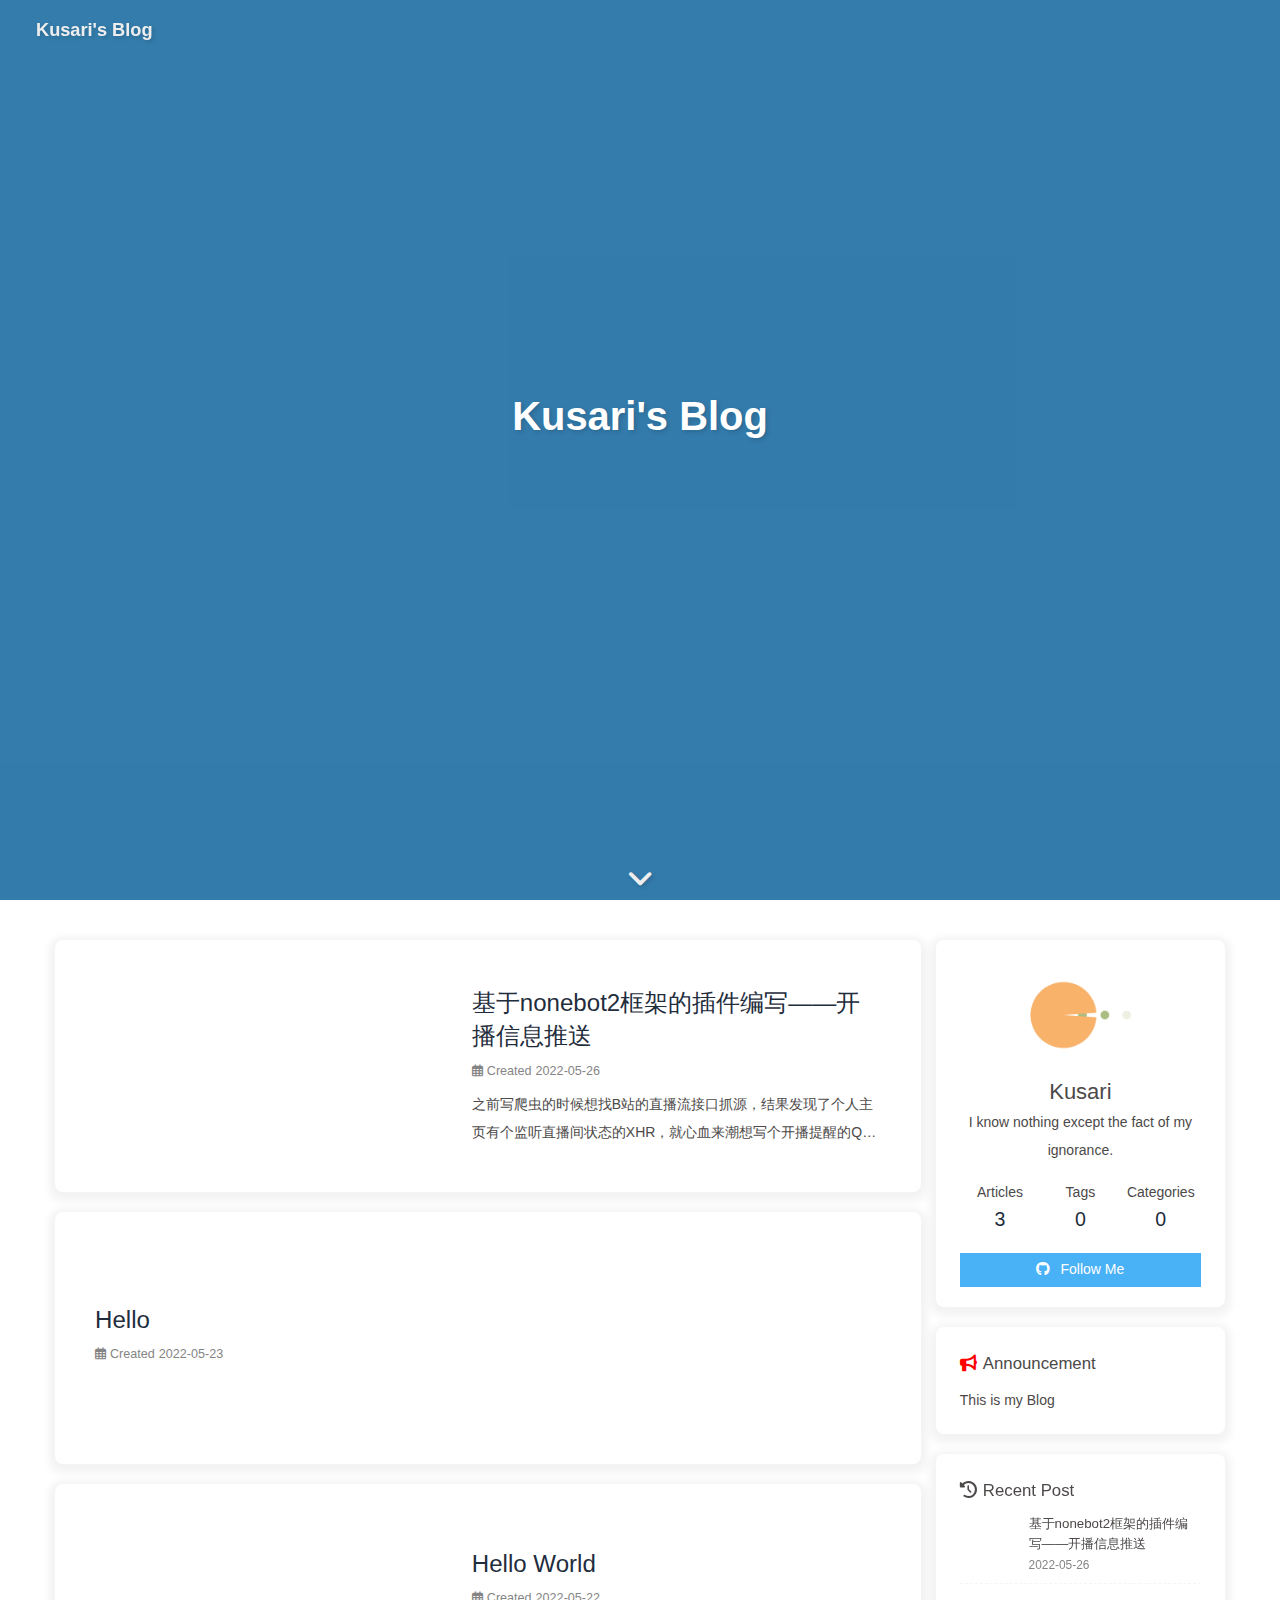
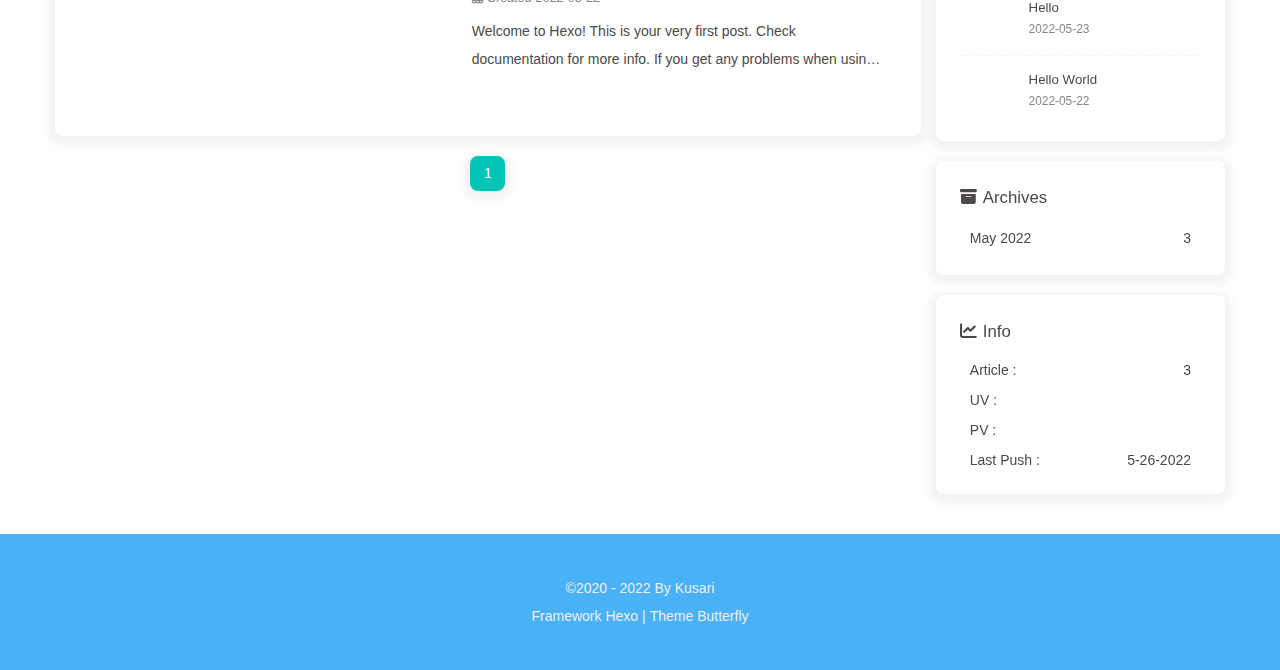
==== commit 238edbb3: "Site updated: 2022-05-26 23:54:52" ====
--- a/index.html
+++ b/index.html
@@ -51,7 +51,7 @@
   isHome: true,
   isHighlightShrink: false,
   isToc: false,
-  postUpdate: '2022-05-24 00:08:29'
+  postUpdate: '2022-05-26 23:54:31'
 }</script><noscript><style type="text/css">
   #nav {
     opacity: 1
@@ -140,7 +140,10 @@
       }
     }
     detectApple()
-    })(window)</script><meta name="generator" content="Hexo 6.2.0"></head><body><div id="sidebar"><div id="menu-mask"></div><div id="sidebar-menus"><div class="avatar-img is-center"><img src="https://i.loli.net/2021/02/24/5O1day2nriDzjSu.png" onerror="onerror=null;src='/img/friend_404.gif'" alt="avatar"/></div><div class="sidebar-site-data site-data is-center"><a href="/archives/"><div class="headline">Articles</div><div class="length-num">2</div></a><a href="/tags/"><div class="headline">Tags</div><div class="length-num">0</div></a><a href="/categories/"><div class="headline">Categories</div><div class="length-num">0</div></a></div><hr/></div></div><div class="page" id="body-wrap"><header class="full_page" id="page-header"><nav id="nav"><span id="blog_name"><a id="site-name" href="/">Kusari's Blog</a></span><div id="menus"><div id="toggle-menu"><a class="site-page"><i class="fas fa-bars fa-fw"></i></a></div></div></nav><div id="site-info"><h1 id="site-title">Kusari's Blog</h1></div><div id="scroll-down"><i class="fas fa-angle-down scroll-down-effects"></i></div></header><main class="layout" id="content-inner"><div class="recent-posts" id="recent-posts"><div class="recent-post-item"><div class="post_cover left"><a href="/2022/05/23/Hello/" title="Hello"><img class="post_bg" src="[data-uri]" onerror="this.onerror=null;this.src='/img/404.jpg'" alt="Hello"></a></div><div class="recent-post-info"><a class="article-title" href="/2022/05/23/Hello/" title="Hello">Hello</a><div class="article-meta-wrap"><span class="post-meta-date"><i class="far fa-calendar-alt"></i><span class="article-meta-label">Created</span><time datetime="2022-05-22T17:03:05.000Z" title="Created 2022-05-23 01:03:05">2022-05-23</time></span></div><div class="content"></div></div></div><div class="recent-post-item"><div class="post_cover right"><a href="/2022/05/22/hello-world/" title="Hello World"><img class="post_bg" src="[data-uri]" onerror="this.onerror=null;this.src='/img/404.jpg'" alt="Hello World"></a></div><div class="recent-post-info"><a class="article-title" href="/2022/05/22/hello-world/" title="Hello World">Hello World</a><div class="article-meta-wrap"><span class="post-meta-date"><i class="far fa-calendar-alt"></i><span class="article-meta-label">Created</span><time datetime="2022-05-22T07:33:28.192Z" title="Created 2022-05-22 15:33:28">2022-05-22</time></span></div><div class="content">Welcome to Hexo! This is your very first post. Check documentation for more info. If you get any problems when using Hexo, you can find the answer in troubleshooting or you can ask me on GitHub.
+    })(window)</script><meta name="generator" content="Hexo 6.2.0"></head><body><div id="sidebar"><div id="menu-mask"></div><div id="sidebar-menus"><div class="avatar-img is-center"><img src="https://i.loli.net/2021/02/24/5O1day2nriDzjSu.png" onerror="onerror=null;src='/img/friend_404.gif'" alt="avatar"/></div><div class="sidebar-site-data site-data is-center"><a href="/archives/"><div class="headline">Articles</div><div class="length-num">3</div></a><a href="/tags/"><div class="headline">Tags</div><div class="length-num">0</div></a><a href="/categories/"><div class="headline">Categories</div><div class="length-num">0</div></a></div><hr/></div></div><div class="page" id="body-wrap"><header class="full_page" id="page-header"><nav id="nav"><span id="blog_name"><a id="site-name" href="/">Kusari's Blog</a></span><div id="menus"><div id="toggle-menu"><a class="site-page"><i class="fas fa-bars fa-fw"></i></a></div></div></nav><div id="site-info"><h1 id="site-title">Kusari's Blog</h1></div><div id="scroll-down"><i class="fas fa-angle-down scroll-down-effects"></i></div></header><main class="layout" id="content-inner"><div class="recent-posts" id="recent-posts"><div class="recent-post-item"><div class="post_cover left"><a href="/2022/05/26/%E5%9F%BA%E4%BA%8Enonebot2%E6%A1%86%E6%9E%B6%E7%9A%84%E6%8F%92%E4%BB%B6%E7%BC%96%E5%86%99%E2%80%94%E2%80%94%E5%BC%80%E6%92%AD%E4%BF%A1%E6%81%AF%E6%8E%A8%E9%80%81/" title="基于nonebot2框架的插件编写——开播信息推送"><img class="post_bg" src="[data-uri]" onerror="this.onerror=null;this.src='/img/404.jpg'" alt="基于nonebot2框架的插件编写——开播信息推送"></a></div><div class="recent-post-info"><a class="article-title" href="/2022/05/26/%E5%9F%BA%E4%BA%8Enonebot2%E6%A1%86%E6%9E%B6%E7%9A%84%E6%8F%92%E4%BB%B6%E7%BC%96%E5%86%99%E2%80%94%E2%80%94%E5%BC%80%E6%92%AD%E4%BF%A1%E6%81%AF%E6%8E%A8%E9%80%81/" title="基于nonebot2框架的插件编写——开播信息推送">基于nonebot2框架的插件编写——开播信息推送</a><div class="article-meta-wrap"><span class="post-meta-date"><i class="far fa-calendar-alt"></i><span class="article-meta-label">Created</span><time datetime="2022-05-26T15:52:44.000Z" title="Created 2022-05-26 23:52:44">2022-05-26</time></span></div><div class="content">之前写爬虫的时候想找B站的直播流接口抓源，结果发现了个人主页有个监听直播间状态的XHR，就心血来潮想写个开播提醒的QQ机器人，顺便研究了下现有的机器人框架。
+go-cqhttp协议层和nonebot2框架层搭建查了下才发现之前大名鼎鼎的酷Q已经是昨日黄花了，不过现在也有较为完整的QQbot协议onebot了，综合考虑了下决定用比较简单的GO-CQhttp搭建，具体的搭建很容易，查文档就行，具体就是找相应的下下来再改个yml配置文件，为了方便下面api文件的编写，最好用websocket反向代理。
+Websocket是与http不同的另一种协议，优势是可以做到双向的通信，在推送上比用HTTP更高效，不过websocket不能用一般的Flask编写后端，再加上直接写后端api可扩展性不好，因此就用nonebot2的框架好了，具体的搭建参考文档即可，其实就是pip下依赖和修改配置文件，之后的插件调用在bot.py修改。
+简单解释下cqhttp与nonebot2的关系，cqhttp是onebotQQ机器人协议的具体Go实现，运行在服务器的端口，将QQ服务器发送至机器人QQ号的内容进行符合one ...</div></div></div><div class="recent-post-item"><div class="post_cover right"><a href="/2022/05/23/Hello/" title="Hello"><img class="post_bg" src="[data-uri]" onerror="this.onerror=null;this.src='/img/404.jpg'" alt="Hello"></a></div><div class="recent-post-info"><a class="article-title" href="/2022/05/23/Hello/" title="Hello">Hello</a><div class="article-meta-wrap"><span class="post-meta-date"><i class="far fa-calendar-alt"></i><span class="article-meta-label">Created</span><time datetime="2022-05-22T17:03:05.000Z" title="Created 2022-05-23 01:03:05">2022-05-23</time></span></div><div class="content"></div></div></div><div class="recent-post-item"><div class="post_cover left"><a href="/2022/05/22/hello-world/" title="Hello World"><img class="post_bg" src="[data-uri]" onerror="this.onerror=null;this.src='/img/404.jpg'" alt="Hello World"></a></div><div class="recent-post-info"><a class="article-title" href="/2022/05/22/hello-world/" title="Hello World">Hello World</a><div class="article-meta-wrap"><span class="post-meta-date"><i class="far fa-calendar-alt"></i><span class="article-meta-label">Created</span><time datetime="2022-05-22T07:33:28.192Z" title="Created 2022-05-22 15:33:28">2022-05-22</time></span></div><div class="content">Welcome to Hexo! This is your very first post. Check documentation for more info. If you get any problems when using Hexo, you can find the answer in troubleshooting or you can ask me on GitHub.
 Quick StartCreate a new post1$ hexo new &quot;My New Post&quot;
 
 More info: Writing
@@ -153,4 +156,4 @@
 Deploy to remote sites1$ hexo deploy
 
 More info: Deployment
-</div></div></div><nav id="pagination"><div class="pagination"><span class="page-number current">1</span></div></nav></div><div class="aside-content" id="aside-content"><div class="card-widget card-info"><div class="is-center"><div class="avatar-img"><img src="https://i.loli.net/2021/02/24/5O1day2nriDzjSu.png" onerror="this.onerror=null;this.src='/img/friend_404.gif'" alt="avatar"/></div><div class="author-info__name">Kusari</div><div class="author-info__description">I know nothing except the fact of my ignorance.</div></div><div class="card-info-data site-data is-center"><a href="/archives/"><div class="headline">Articles</div><div class="length-num">2</div></a><a href="/tags/"><div class="headline">Tags</div><div class="length-num">0</div></a><a href="/categories/"><div class="headline">Categories</div><div class="length-num">0</div></a></div><a id="card-info-btn" target="_blank" rel="noopener" href="https://github.com/xxxxxx"><i class="fab fa-github"></i><span>Follow Me</span></a></div><div class="card-widget card-announcement"><div class="item-headline"><i class="fas fa-bullhorn fa-shake"></i><span>Announcement</span></div><div class="announcement_content">This is my Blog</div></div><div class="sticky_layout"><div class="card-widget card-recent-post"><div class="item-headline"><i class="fas fa-history"></i><span>Recent Post</span></div><div class="aside-list"><div class="aside-list-item"><a class="thumbnail" href="/2022/05/23/Hello/" title="Hello"><img src="[data-uri]" onerror="this.onerror=null;this.src='/img/404.jpg'" alt="Hello"/></a><div class="content"><a class="title" href="/2022/05/23/Hello/" title="Hello">Hello</a><time datetime="2022-05-22T17:03:05.000Z" title="Created 2022-05-23 01:03:05">2022-05-23</time></div></div><div class="aside-list-item"><a class="thumbnail" href="/2022/05/22/hello-world/" title="Hello World"><img src="[data-uri]" onerror="this.onerror=null;this.src='/img/404.jpg'" alt="Hello World"/></a><div class="content"><a class="title" href="/2022/05/22/hello-world/" title="Hello World">Hello World</a><time datetime="2022-05-22T07:33:28.192Z" title="Created 2022-05-22 15:33:28">2022-05-22</time></div></div></div></div><div class="card-widget card-archives"><div class="item-headline"><i class="fas fa-archive"></i><span>Archives</span></div><ul class="card-archive-list"><li class="card-archive-list-item"><a class="card-archive-list-link" href="/archives/2022/05/"><span class="card-archive-list-date">May 2022</span><span class="card-archive-list-count">2</span></a></li></ul></div><div class="card-widget card-webinfo"><div class="item-headline"><i class="fas fa-chart-line"></i><span>Info</span></div><div class="webinfo"><div class="webinfo-item"><div class="item-name">Article :</div><div class="item-count">2</div></div><div class="webinfo-item"><div class="item-name">UV :</div><div class="item-count" id="busuanzi_value_site_uv"></div></div><div class="webinfo-item"><div class="item-name">PV :</div><div class="item-count" id="busuanzi_value_site_pv"></div></div><div class="webinfo-item"><div class="item-name">Last Push :</div><div class="item-count" id="last-push-date" data-lastPushDate="2022-05-23T16:08:29.945Z"></div></div></div></div></div></div></main><footer id="footer"><div id="footer-wrap"><div class="copyright">&copy;2020 - 2022 By Kusari</div><div class="framework-info"><span>Framework </span><a target="_blank" rel="noopener" href="https://hexo.io">Hexo</a><span class="footer-separator">|</span><span>Theme </span><a target="_blank" rel="noopener" href="https://github.com/jerryc127/hexo-theme-butterfly">Butterfly</a></div></div></footer></div><div id="rightside"><div id="rightside-config-hide"><button id="darkmode" type="button" title="Switch Between Light And Dark Mode"><i class="fas fa-adjust"></i></button><button id="hide-aside-btn" type="button" title="Toggle between single-column and double-column"><i class="fas fa-arrows-alt-h"></i></button></div><div id="rightside-config-show"><button id="rightside_config" type="button" title="Setting"><i class="fas fa-cog fa-spin"></i></button><button id="go-up" type="button" title="Back To Top"><i class="fas fa-arrow-up"></i></button></div></div><div><script src="/js/utils.js"></script><script src="/js/main.js"></script><script src="https://cdn.jsdelivr.net/npm/@fancyapps/ui/dist/fancybox.umd.js"></script><div class="js-pjax"></div><script async data-pjax src="//busuanzi.ibruce.info/busuanzi/2.3/busuanzi.pure.mini.js"></script></div></body></html>+</div></div></div><nav id="pagination"><div class="pagination"><span class="page-number current">1</span></div></nav></div><div class="aside-content" id="aside-content"><div class="card-widget card-info"><div class="is-center"><div class="avatar-img"><img src="https://i.loli.net/2021/02/24/5O1day2nriDzjSu.png" onerror="this.onerror=null;this.src='/img/friend_404.gif'" alt="avatar"/></div><div class="author-info__name">Kusari</div><div class="author-info__description">I know nothing except the fact of my ignorance.</div></div><div class="card-info-data site-data is-center"><a href="/archives/"><div class="headline">Articles</div><div class="length-num">3</div></a><a href="/tags/"><div class="headline">Tags</div><div class="length-num">0</div></a><a href="/categories/"><div class="headline">Categories</div><div class="length-num">0</div></a></div><a id="card-info-btn" target="_blank" rel="noopener" href="https://github.com/xxxxxx"><i class="fab fa-github"></i><span>Follow Me</span></a></div><div class="card-widget card-announcement"><div class="item-headline"><i class="fas fa-bullhorn fa-shake"></i><span>Announcement</span></div><div class="announcement_content">This is my Blog</div></div><div class="sticky_layout"><div class="card-widget card-recent-post"><div class="item-headline"><i class="fas fa-history"></i><span>Recent Post</span></div><div class="aside-list"><div class="aside-list-item"><a class="thumbnail" href="/2022/05/26/%E5%9F%BA%E4%BA%8Enonebot2%E6%A1%86%E6%9E%B6%E7%9A%84%E6%8F%92%E4%BB%B6%E7%BC%96%E5%86%99%E2%80%94%E2%80%94%E5%BC%80%E6%92%AD%E4%BF%A1%E6%81%AF%E6%8E%A8%E9%80%81/" title="基于nonebot2框架的插件编写——开播信息推送"><img src="[data-uri]" onerror="this.onerror=null;this.src='/img/404.jpg'" alt="基于nonebot2框架的插件编写——开播信息推送"/></a><div class="content"><a class="title" href="/2022/05/26/%E5%9F%BA%E4%BA%8Enonebot2%E6%A1%86%E6%9E%B6%E7%9A%84%E6%8F%92%E4%BB%B6%E7%BC%96%E5%86%99%E2%80%94%E2%80%94%E5%BC%80%E6%92%AD%E4%BF%A1%E6%81%AF%E6%8E%A8%E9%80%81/" title="基于nonebot2框架的插件编写——开播信息推送">基于nonebot2框架的插件编写——开播信息推送</a><time datetime="2022-05-26T15:52:44.000Z" title="Created 2022-05-26 23:52:44">2022-05-26</time></div></div><div class="aside-list-item"><a class="thumbnail" href="/2022/05/23/Hello/" title="Hello"><img src="[data-uri]" onerror="this.onerror=null;this.src='/img/404.jpg'" alt="Hello"/></a><div class="content"><a class="title" href="/2022/05/23/Hello/" title="Hello">Hello</a><time datetime="2022-05-22T17:03:05.000Z" title="Created 2022-05-23 01:03:05">2022-05-23</time></div></div><div class="aside-list-item"><a class="thumbnail" href="/2022/05/22/hello-world/" title="Hello World"><img src="[data-uri]" onerror="this.onerror=null;this.src='/img/404.jpg'" alt="Hello World"/></a><div class="content"><a class="title" href="/2022/05/22/hello-world/" title="Hello World">Hello World</a><time datetime="2022-05-22T07:33:28.192Z" title="Created 2022-05-22 15:33:28">2022-05-22</time></div></div></div></div><div class="card-widget card-archives"><div class="item-headline"><i class="fas fa-archive"></i><span>Archives</span></div><ul class="card-archive-list"><li class="card-archive-list-item"><a class="card-archive-list-link" href="/archives/2022/05/"><span class="card-archive-list-date">May 2022</span><span class="card-archive-list-count">3</span></a></li></ul></div><div class="card-widget card-webinfo"><div class="item-headline"><i class="fas fa-chart-line"></i><span>Info</span></div><div class="webinfo"><div class="webinfo-item"><div class="item-name">Article :</div><div class="item-count">3</div></div><div class="webinfo-item"><div class="item-name">UV :</div><div class="item-count" id="busuanzi_value_site_uv"></div></div><div class="webinfo-item"><div class="item-name">PV :</div><div class="item-count" id="busuanzi_value_site_pv"></div></div><div class="webinfo-item"><div class="item-name">Last Push :</div><div class="item-count" id="last-push-date" data-lastPushDate="2022-05-26T15:54:31.241Z"></div></div></div></div></div></div></main><footer id="footer"><div id="footer-wrap"><div class="copyright">&copy;2020 - 2022 By Kusari</div><div class="framework-info"><span>Framework </span><a target="_blank" rel="noopener" href="https://hexo.io">Hexo</a><span class="footer-separator">|</span><span>Theme </span><a target="_blank" rel="noopener" href="https://github.com/jerryc127/hexo-theme-butterfly">Butterfly</a></div></div></footer></div><div id="rightside"><div id="rightside-config-hide"><button id="darkmode" type="button" title="Switch Between Light And Dark Mode"><i class="fas fa-adjust"></i></button><button id="hide-aside-btn" type="button" title="Toggle between single-column and double-column"><i class="fas fa-arrows-alt-h"></i></button></div><div id="rightside-config-show"><button id="rightside_config" type="button" title="Setting"><i class="fas fa-cog fa-spin"></i></button><button id="go-up" type="button" title="Back To Top"><i class="fas fa-arrow-up"></i></button></div></div><div><script src="/js/utils.js"></script><script src="/js/main.js"></script><script src="https://cdn.jsdelivr.net/npm/@fancyapps/ui/dist/fancybox.umd.js"></script><div class="js-pjax"></div><script async data-pjax src="//busuanzi.ibruce.info/busuanzi/2.3/busuanzi.pure.mini.js"></script></div></body></html>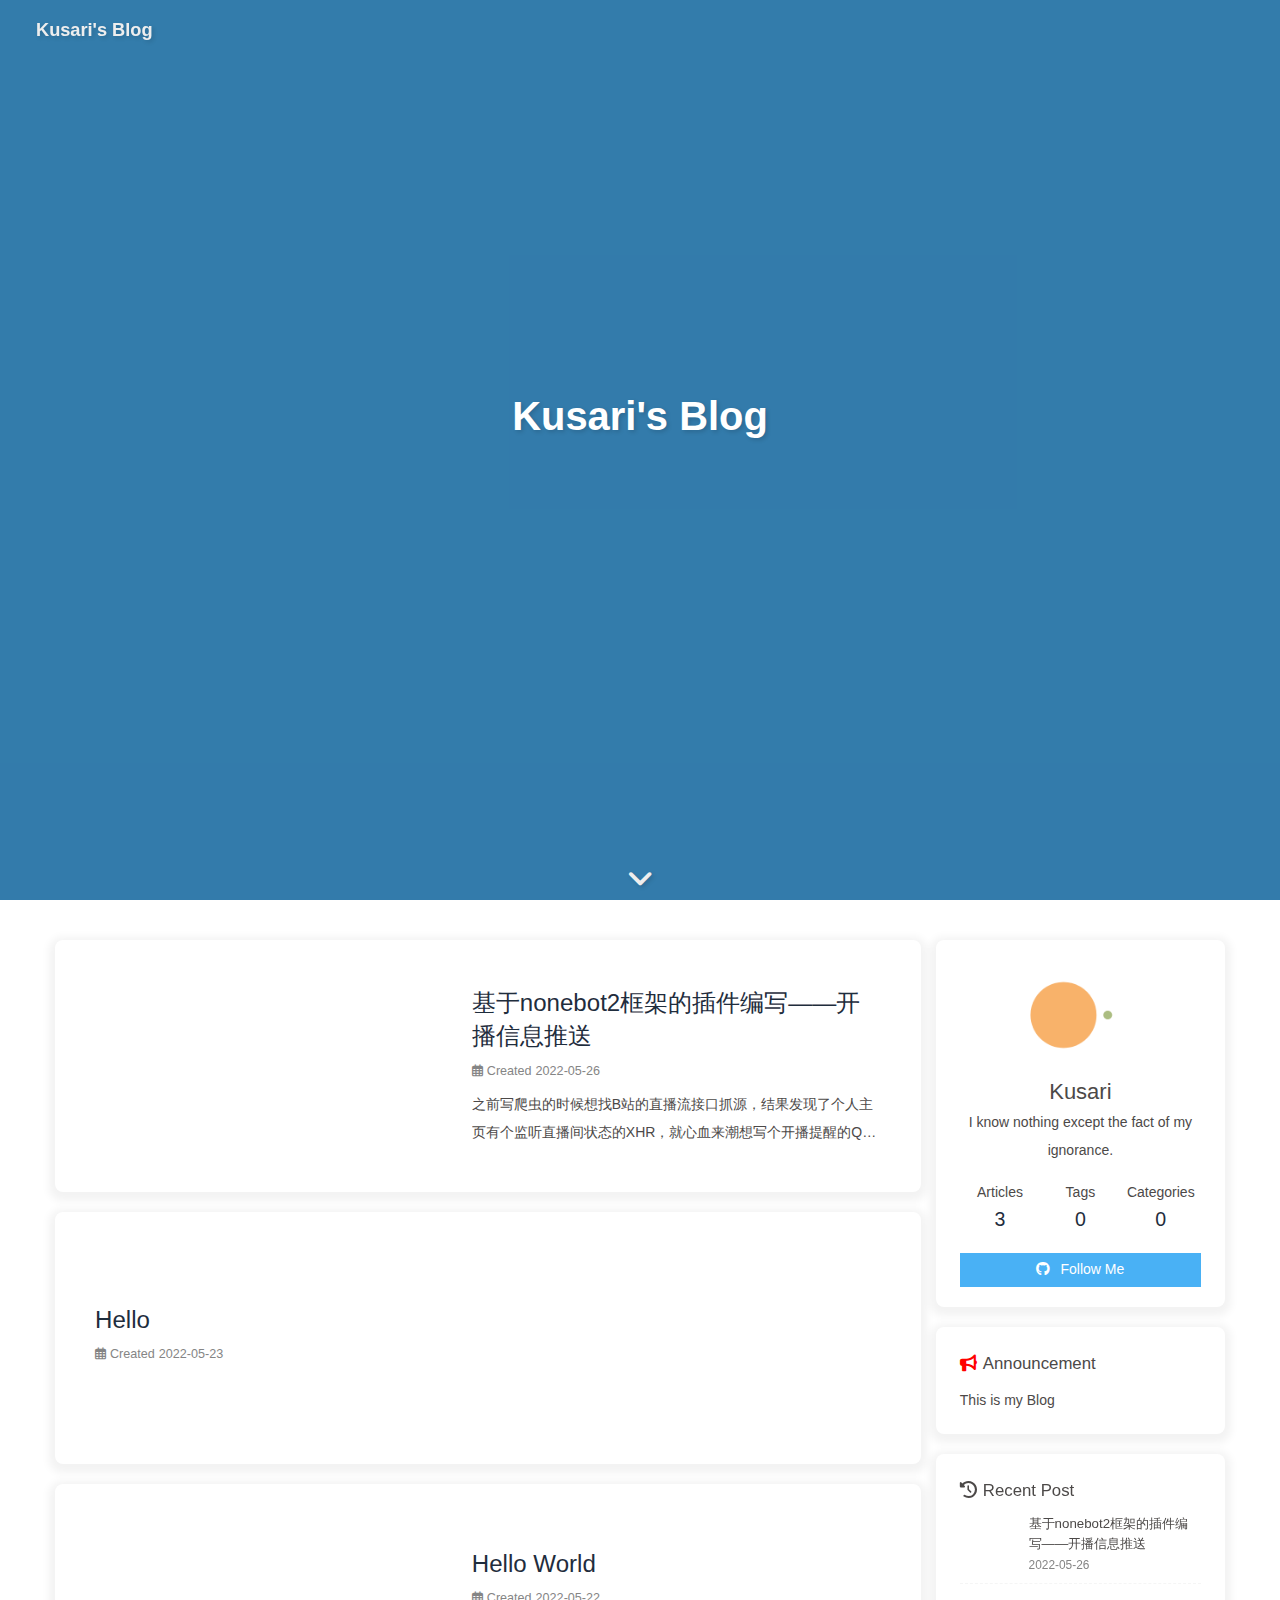
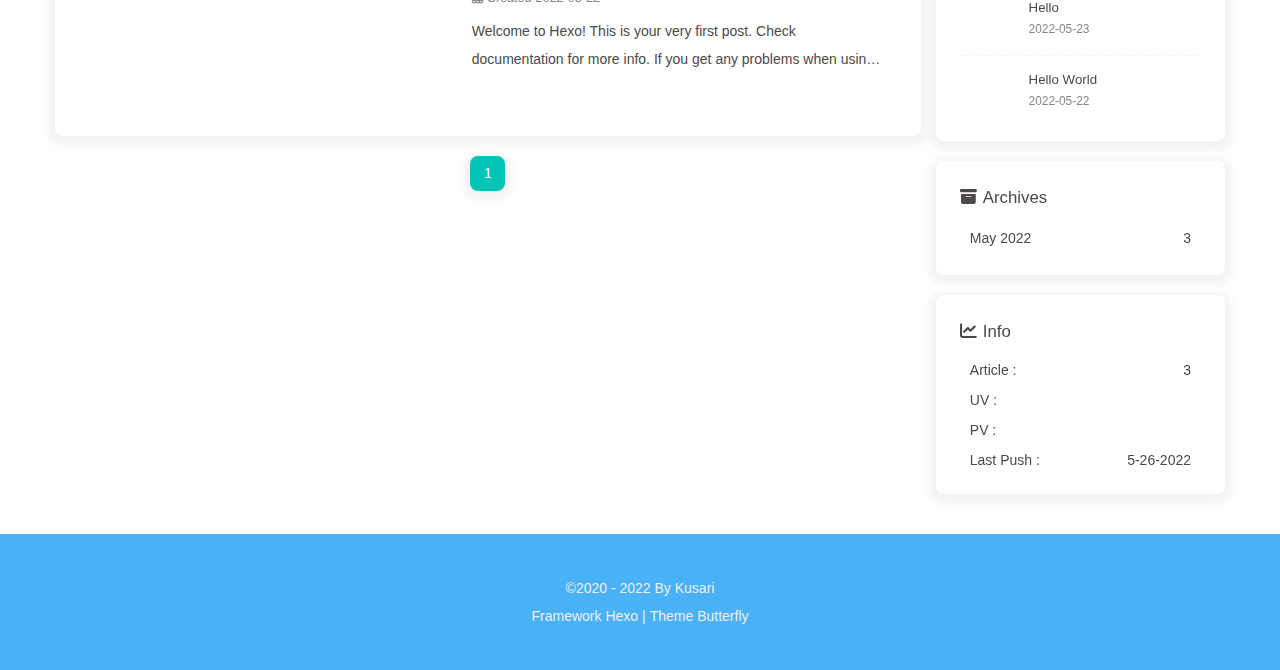
==== commit 217c2d05: "Site updated: 2022-05-26 23:56:24" ====
--- a/index.html
+++ b/index.html
@@ -51,7 +51,7 @@
   isHome: true,
   isHighlightShrink: false,
   isToc: false,
-  postUpdate: '2022-05-26 23:54:31'
+  postUpdate: '2022-05-26 23:56:20'
 }</script><noscript><style type="text/css">
   #nav {
     opacity: 1
@@ -156,4 +156,4 @@
 Deploy to remote sites1$ hexo deploy
 
 More info: Deployment
-</div></div></div><nav id="pagination"><div class="pagination"><span class="page-number current">1</span></div></nav></div><div class="aside-content" id="aside-content"><div class="card-widget card-info"><div class="is-center"><div class="avatar-img"><img src="https://i.loli.net/2021/02/24/5O1day2nriDzjSu.png" onerror="this.onerror=null;this.src='/img/friend_404.gif'" alt="avatar"/></div><div class="author-info__name">Kusari</div><div class="author-info__description">I know nothing except the fact of my ignorance.</div></div><div class="card-info-data site-data is-center"><a href="/archives/"><div class="headline">Articles</div><div class="length-num">3</div></a><a href="/tags/"><div class="headline">Tags</div><div class="length-num">0</div></a><a href="/categories/"><div class="headline">Categories</div><div class="length-num">0</div></a></div><a id="card-info-btn" target="_blank" rel="noopener" href="https://github.com/xxxxxx"><i class="fab fa-github"></i><span>Follow Me</span></a></div><div class="card-widget card-announcement"><div class="item-headline"><i class="fas fa-bullhorn fa-shake"></i><span>Announcement</span></div><div class="announcement_content">This is my Blog</div></div><div class="sticky_layout"><div class="card-widget card-recent-post"><div class="item-headline"><i class="fas fa-history"></i><span>Recent Post</span></div><div class="aside-list"><div class="aside-list-item"><a class="thumbnail" href="/2022/05/26/%E5%9F%BA%E4%BA%8Enonebot2%E6%A1%86%E6%9E%B6%E7%9A%84%E6%8F%92%E4%BB%B6%E7%BC%96%E5%86%99%E2%80%94%E2%80%94%E5%BC%80%E6%92%AD%E4%BF%A1%E6%81%AF%E6%8E%A8%E9%80%81/" title="基于nonebot2框架的插件编写——开播信息推送"><img src="[data-uri]" onerror="this.onerror=null;this.src='/img/404.jpg'" alt="基于nonebot2框架的插件编写——开播信息推送"/></a><div class="content"><a class="title" href="/2022/05/26/%E5%9F%BA%E4%BA%8Enonebot2%E6%A1%86%E6%9E%B6%E7%9A%84%E6%8F%92%E4%BB%B6%E7%BC%96%E5%86%99%E2%80%94%E2%80%94%E5%BC%80%E6%92%AD%E4%BF%A1%E6%81%AF%E6%8E%A8%E9%80%81/" title="基于nonebot2框架的插件编写——开播信息推送">基于nonebot2框架的插件编写——开播信息推送</a><time datetime="2022-05-26T15:52:44.000Z" title="Created 2022-05-26 23:52:44">2022-05-26</time></div></div><div class="aside-list-item"><a class="thumbnail" href="/2022/05/23/Hello/" title="Hello"><img src="[data-uri]" onerror="this.onerror=null;this.src='/img/404.jpg'" alt="Hello"/></a><div class="content"><a class="title" href="/2022/05/23/Hello/" title="Hello">Hello</a><time datetime="2022-05-22T17:03:05.000Z" title="Created 2022-05-23 01:03:05">2022-05-23</time></div></div><div class="aside-list-item"><a class="thumbnail" href="/2022/05/22/hello-world/" title="Hello World"><img src="[data-uri]" onerror="this.onerror=null;this.src='/img/404.jpg'" alt="Hello World"/></a><div class="content"><a class="title" href="/2022/05/22/hello-world/" title="Hello World">Hello World</a><time datetime="2022-05-22T07:33:28.192Z" title="Created 2022-05-22 15:33:28">2022-05-22</time></div></div></div></div><div class="card-widget card-archives"><div class="item-headline"><i class="fas fa-archive"></i><span>Archives</span></div><ul class="card-archive-list"><li class="card-archive-list-item"><a class="card-archive-list-link" href="/archives/2022/05/"><span class="card-archive-list-date">May 2022</span><span class="card-archive-list-count">3</span></a></li></ul></div><div class="card-widget card-webinfo"><div class="item-headline"><i class="fas fa-chart-line"></i><span>Info</span></div><div class="webinfo"><div class="webinfo-item"><div class="item-name">Article :</div><div class="item-count">3</div></div><div class="webinfo-item"><div class="item-name">UV :</div><div class="item-count" id="busuanzi_value_site_uv"></div></div><div class="webinfo-item"><div class="item-name">PV :</div><div class="item-count" id="busuanzi_value_site_pv"></div></div><div class="webinfo-item"><div class="item-name">Last Push :</div><div class="item-count" id="last-push-date" data-lastPushDate="2022-05-26T15:54:31.241Z"></div></div></div></div></div></div></main><footer id="footer"><div id="footer-wrap"><div class="copyright">&copy;2020 - 2022 By Kusari</div><div class="framework-info"><span>Framework </span><a target="_blank" rel="noopener" href="https://hexo.io">Hexo</a><span class="footer-separator">|</span><span>Theme </span><a target="_blank" rel="noopener" href="https://github.com/jerryc127/hexo-theme-butterfly">Butterfly</a></div></div></footer></div><div id="rightside"><div id="rightside-config-hide"><button id="darkmode" type="button" title="Switch Between Light And Dark Mode"><i class="fas fa-adjust"></i></button><button id="hide-aside-btn" type="button" title="Toggle between single-column and double-column"><i class="fas fa-arrows-alt-h"></i></button></div><div id="rightside-config-show"><button id="rightside_config" type="button" title="Setting"><i class="fas fa-cog fa-spin"></i></button><button id="go-up" type="button" title="Back To Top"><i class="fas fa-arrow-up"></i></button></div></div><div><script src="/js/utils.js"></script><script src="/js/main.js"></script><script src="https://cdn.jsdelivr.net/npm/@fancyapps/ui/dist/fancybox.umd.js"></script><div class="js-pjax"></div><script async data-pjax src="//busuanzi.ibruce.info/busuanzi/2.3/busuanzi.pure.mini.js"></script></div></body></html>+</div></div></div><nav id="pagination"><div class="pagination"><span class="page-number current">1</span></div></nav></div><div class="aside-content" id="aside-content"><div class="card-widget card-info"><div class="is-center"><div class="avatar-img"><img src="https://i.loli.net/2021/02/24/5O1day2nriDzjSu.png" onerror="this.onerror=null;this.src='/img/friend_404.gif'" alt="avatar"/></div><div class="author-info__name">Kusari</div><div class="author-info__description">I know nothing except the fact of my ignorance.</div></div><div class="card-info-data site-data is-center"><a href="/archives/"><div class="headline">Articles</div><div class="length-num">3</div></a><a href="/tags/"><div class="headline">Tags</div><div class="length-num">0</div></a><a href="/categories/"><div class="headline">Categories</div><div class="length-num">0</div></a></div><a id="card-info-btn" target="_blank" rel="noopener" href="https://github.com/xxxxxx"><i class="fab fa-github"></i><span>Follow Me</span></a></div><div class="card-widget card-announcement"><div class="item-headline"><i class="fas fa-bullhorn fa-shake"></i><span>Announcement</span></div><div class="announcement_content">This is my Blog</div></div><div class="sticky_layout"><div class="card-widget card-recent-post"><div class="item-headline"><i class="fas fa-history"></i><span>Recent Post</span></div><div class="aside-list"><div class="aside-list-item"><a class="thumbnail" href="/2022/05/26/%E5%9F%BA%E4%BA%8Enonebot2%E6%A1%86%E6%9E%B6%E7%9A%84%E6%8F%92%E4%BB%B6%E7%BC%96%E5%86%99%E2%80%94%E2%80%94%E5%BC%80%E6%92%AD%E4%BF%A1%E6%81%AF%E6%8E%A8%E9%80%81/" title="基于nonebot2框架的插件编写——开播信息推送"><img src="[data-uri]" onerror="this.onerror=null;this.src='/img/404.jpg'" alt="基于nonebot2框架的插件编写——开播信息推送"/></a><div class="content"><a class="title" href="/2022/05/26/%E5%9F%BA%E4%BA%8Enonebot2%E6%A1%86%E6%9E%B6%E7%9A%84%E6%8F%92%E4%BB%B6%E7%BC%96%E5%86%99%E2%80%94%E2%80%94%E5%BC%80%E6%92%AD%E4%BF%A1%E6%81%AF%E6%8E%A8%E9%80%81/" title="基于nonebot2框架的插件编写——开播信息推送">基于nonebot2框架的插件编写——开播信息推送</a><time datetime="2022-05-26T15:52:44.000Z" title="Created 2022-05-26 23:52:44">2022-05-26</time></div></div><div class="aside-list-item"><a class="thumbnail" href="/2022/05/23/Hello/" title="Hello"><img src="[data-uri]" onerror="this.onerror=null;this.src='/img/404.jpg'" alt="Hello"/></a><div class="content"><a class="title" href="/2022/05/23/Hello/" title="Hello">Hello</a><time datetime="2022-05-22T17:03:05.000Z" title="Created 2022-05-23 01:03:05">2022-05-23</time></div></div><div class="aside-list-item"><a class="thumbnail" href="/2022/05/22/hello-world/" title="Hello World"><img src="[data-uri]" onerror="this.onerror=null;this.src='/img/404.jpg'" alt="Hello World"/></a><div class="content"><a class="title" href="/2022/05/22/hello-world/" title="Hello World">Hello World</a><time datetime="2022-05-22T07:33:28.192Z" title="Created 2022-05-22 15:33:28">2022-05-22</time></div></div></div></div><div class="card-widget card-archives"><div class="item-headline"><i class="fas fa-archive"></i><span>Archives</span></div><ul class="card-archive-list"><li class="card-archive-list-item"><a class="card-archive-list-link" href="/archives/2022/05/"><span class="card-archive-list-date">May 2022</span><span class="card-archive-list-count">3</span></a></li></ul></div><div class="card-widget card-webinfo"><div class="item-headline"><i class="fas fa-chart-line"></i><span>Info</span></div><div class="webinfo"><div class="webinfo-item"><div class="item-name">Article :</div><div class="item-count">3</div></div><div class="webinfo-item"><div class="item-name">UV :</div><div class="item-count" id="busuanzi_value_site_uv"></div></div><div class="webinfo-item"><div class="item-name">PV :</div><div class="item-count" id="busuanzi_value_site_pv"></div></div><div class="webinfo-item"><div class="item-name">Last Push :</div><div class="item-count" id="last-push-date" data-lastPushDate="2022-05-26T15:56:20.324Z"></div></div></div></div></div></div></main><footer id="footer"><div id="footer-wrap"><div class="copyright">&copy;2020 - 2022 By Kusari</div><div class="framework-info"><span>Framework </span><a target="_blank" rel="noopener" href="https://hexo.io">Hexo</a><span class="footer-separator">|</span><span>Theme </span><a target="_blank" rel="noopener" href="https://github.com/jerryc127/hexo-theme-butterfly">Butterfly</a></div></div></footer></div><div id="rightside"><div id="rightside-config-hide"><button id="darkmode" type="button" title="Switch Between Light And Dark Mode"><i class="fas fa-adjust"></i></button><button id="hide-aside-btn" type="button" title="Toggle between single-column and double-column"><i class="fas fa-arrows-alt-h"></i></button></div><div id="rightside-config-show"><button id="rightside_config" type="button" title="Setting"><i class="fas fa-cog fa-spin"></i></button><button id="go-up" type="button" title="Back To Top"><i class="fas fa-arrow-up"></i></button></div></div><div><script src="/js/utils.js"></script><script src="/js/main.js"></script><script src="https://cdn.jsdelivr.net/npm/@fancyapps/ui/dist/fancybox.umd.js"></script><div class="js-pjax"></div><script async data-pjax src="//busuanzi.ibruce.info/busuanzi/2.3/busuanzi.pure.mini.js"></script></div></body></html>